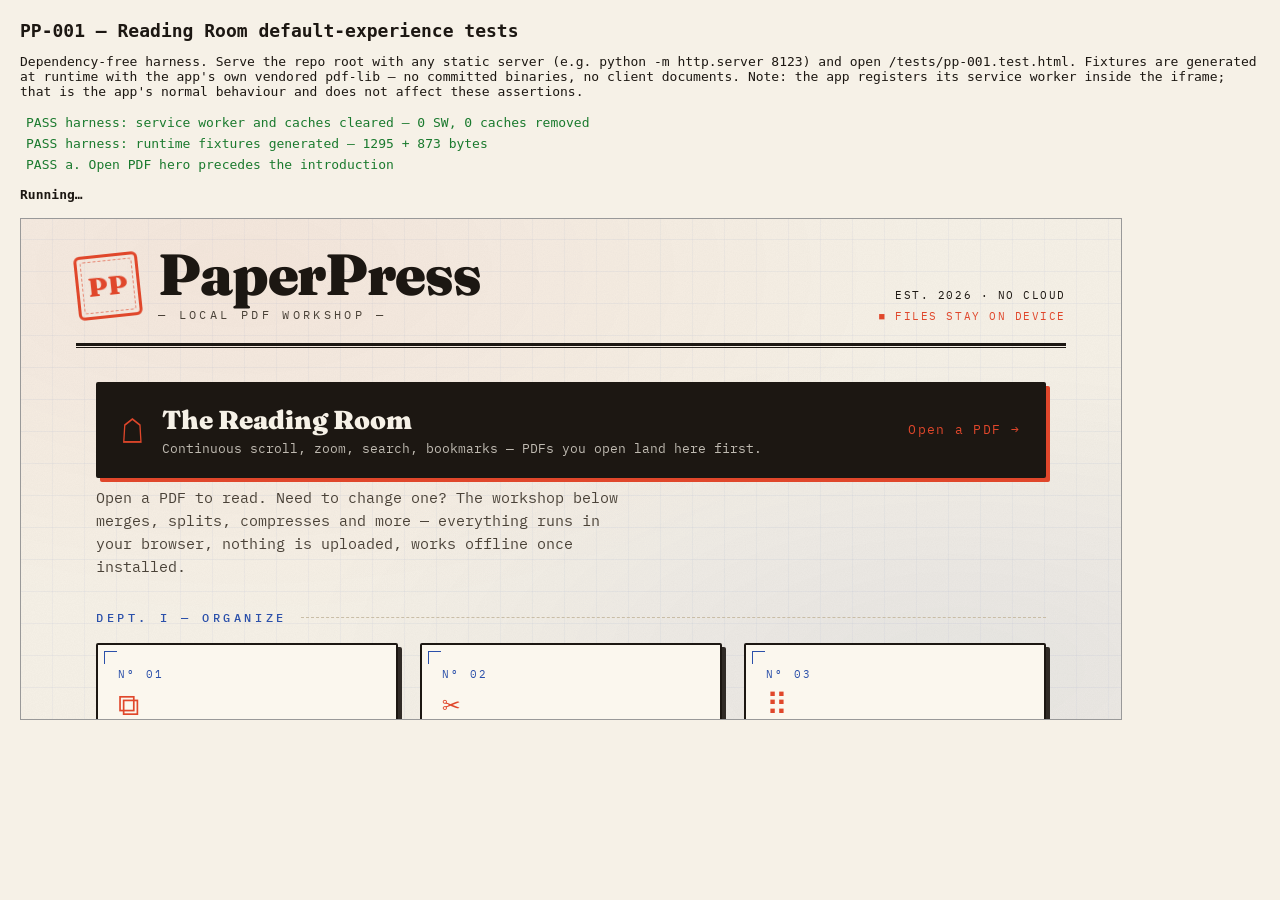
==== tests/pp-001.test.html @ 3d70cc41 "Implement PP-001 viewer-first default experience Co-Authored-By: Claude Fable 5 <noreply@anthropic.c" ====
<!DOCTYPE html>
<html lang="en">
<head>
<meta charset="UTF-8">
<title>PP-001 test harness</title>
<style>
  body { font-family: monospace; margin: 20px; background: #f6f1e7; color: #1c1712; }
  h1 { font-size: 18px; }
  #results div { padding: 3px 6px; }
  .pass { color: #1a7a2e; }
  .fail { color: #c0281a; font-weight: bold; }
  #summary { margin-top: 12px; font-weight: bold; }
  iframe { width: 1100px; height: 500px; border: 1px solid #999; margin-top: 16px; }
</style>
</head>
<body>
<h1>PP-001 — Reading Room default-experience tests</h1>
<p>Dependency-free harness. Serve the repo root with any static server
(e.g. <code>python -m http.server 8123</code>) and open
<code>/tests/pp-001.test.html</code>. Fixtures are generated at runtime with the
app's own vendored pdf-lib — no committed binaries, no client documents.
Note: the app registers its service worker inside the iframe; that is the app's
normal behaviour and does not affect these assertions.</p>
<div id="results"></div>
<div id="summary">Running…</div>
<iframe id="app"></iframe>

<script>
(async () => {
  const resultsEl = document.getElementById("results");
  const summaryEl = document.getElementById("summary");
  let passCount = 0, failCount = 0;

  function report(name, ok, detail) {
    const d = document.createElement("div");
    d.className = ok ? "pass" : "fail";
    d.textContent = (ok ? "PASS  " : "FAIL  ") + name + (detail ? " — " + detail : "");
    resultsEl.append(d);
    if (ok) passCount++; else failCount++;
  }

  async function check(name, fn) {
    try {
      const detail = await fn();
      report(name, true, typeof detail === "string" ? detail : "");
    } catch (e) {
      report(name, false, e.message);
    }
  }

  function assert(cond, msg) { if (!cond) throw new Error(msg); }
  const sleep = (ms) => new Promise((r) => setTimeout(r, ms));

  // The app registers a cache-first service worker on this origin; a stale
  // SW cache would make tests run against old assets. Clear both, then load.
  await check("harness: service worker and caches cleared", async () => {
    const regs = await navigator.serviceWorker.getRegistrations();
    for (const r of regs) await r.unregister();
    const keys = await caches.keys();
    for (const k of keys) await caches.delete(k);
    return `${regs.length} SW, ${keys.length} caches removed`;
  });

  // wait for the app iframe to finish loading its scripts (poll — the load
  // event may already have fired before this script attaches a listener)
  const frame = document.getElementById("app");
  frame.src = "/index.html";
  for (let waited = 0; ; waited += 100) {
    if (frame.contentWindow?.__viewer && frame.contentWindow?.PDFLib && frame.contentWindow?.__pp) break;
    if (waited > 15000) {
      report("harness: app iframe ready", false, "timed out waiting for app scripts");
      summaryEl.textContent = "aborted";
      return;
    }
    await sleep(100);
  }
  await sleep(300);
  const W = frame.contentWindow;
  const D = frame.contentDocument;
  const $ = (sel) => D.querySelector(sel);

  // runtime-generated fixtures via the app's own pdf-lib.
  // Note: no array/object literals from THIS realm may cross into pdf-lib
  // (its type checks fail on cross-realm instances) — addPage() default size.
  async function makePdf(pages, label) {
    const { PDFDocument, StandardFonts } = W.PDFLib;
    const doc = await PDFDocument.create();
    const font = await doc.embedFont(StandardFonts.Helvetica);
    for (let i = 0; i < pages; i++) {
      const p = doc.addPage();
      p.drawText(`${label} page ${i + 1}`, { x: 40, y: 200, size: 14, font });
    }
    const bytes = await doc.save();
    // construct the File in the app's realm too, so pdf.js instanceof checks pass
    return new W.File([bytes], `${label}.pdf`, { type: "application/pdf" });
  }

  let fixtureA, fixtureB, fixtureABytes;
  await check("harness: runtime fixtures generated", async () => {
    fixtureA = await makePdf(3, "fixture-a");
    fixtureB = await makePdf(1, "fixture-b");
    fixtureABytes = new Uint8Array(await fixtureA.arrayBuffer());
    return `${fixtureA.size} + ${fixtureB.size} bytes`;
  });
  if (!fixtureA) { summaryEl.textContent = "aborted — fixture generation failed"; return; }

  // a. hero precedes introduction
  await check("a. Open PDF hero precedes the introduction", () => {
    const hero = $("#reader-open"), intro = $(".intro");
    assert(hero && intro, "hero or intro missing");
    assert(hero.compareDocumentPosition(intro) & Node.DOCUMENT_POSITION_FOLLOWING,
      "intro does not follow hero in DOM order");
  });

  // b. PDF opens in The Reading Room
  await check("b. PDF opens in The Reading Room", async () => {
    await W.__viewer.open(fixtureA);
    await sleep(400);
    assert(!$("#view-viewer").hidden, "viewer not visible");
    assert($("#view-home").hidden, "home still visible");
    assert($("#pv-count").textContent === "3", "page count wrong: " + $("#pv-count").textContent);
  });

  // c. Fit Width opening zoom
  await check("c. Opening zoom mode is Fit Width", () => {
    assert($("#pv-zoom-sel").value === "fit-width", "zoom select is " + $("#pv-zoom-sel").value);
  });

  // d. sidebar closed on initial open
  await check("d. Sidebar closed on initial document open", () => {
    assert(!$("#pv-sidebar").classList.contains("open"), "sidebar has open class");
    assert($("#pv-sidebar-toggle").getAttribute("aria-expanded") === "false", "aria-expanded not false");
  });

  // f. toggle keeps class and aria-expanded synchronised
  await check("f. Toggle synchronises class and aria-expanded", async () => {
    const toggle = $("#pv-sidebar-toggle"), sb = $("#pv-sidebar");
    toggle.click();
    assert(sb.classList.contains("open") && toggle.getAttribute("aria-expanded") === "true",
      "open state out of sync after first click");
    toggle.click();
    assert(!sb.classList.contains("open") && toggle.getAttribute("aria-expanded") === "false",
      "closed state out of sync after second click");
  });

  // e. sidebar reset closed on next document open (open it first)
  await check("e. Sidebar resets closed on each subsequent open", async () => {
    $("#pv-sidebar-toggle").click(); // leave it open
    assert($("#pv-sidebar").classList.contains("open"), "precondition failed: sidebar not open");
    await W.__viewer.open(fixtureB);
    await sleep(300);
    assert(!$("#pv-sidebar").classList.contains("open"), "sidebar still open after new document");
    assert($("#pv-sidebar-toggle").getAttribute("aria-expanded") === "false", "aria-expanded not reset");
    await W.__viewer.open(fixtureA); // back to fixture A for later tests
    await sleep(300);
  });

  // g. Ctrl+F opens sidebar and focuses search
  await check("g. Ctrl+F opens sidebar, sets aria, focuses search", async () => {
    D.dispatchEvent(new W.KeyboardEvent("keydown", { key: "f", ctrlKey: true, bubbles: true, cancelable: true }));
    await sleep(100);
    assert($("#pv-sidebar").classList.contains("open"), "sidebar not opened");
    assert($("#pv-sidebar-toggle").getAttribute("aria-expanded") === "true", "aria-expanded not true");
    assert(D.activeElement === $("#pv-search"), "search not focused: " + D.activeElement?.id);
    $("#pv-sidebar-toggle").click(); // close again
    await sleep(300); // closing keeps visibility for the 0.15s width animation
  });

  // h. closed sidebar controls unreachable by keyboard.
  // The guarantee is carried by `inert` (spec: unfocusable, removed from the
  // accessibility tree), which applies instantly and doesn't depend on CSS
  // transitions running (they are suspended in hidden/automated windows).
  // Real Tab traversal is additionally covered by the manual checklist.
  await check("h. Closed sidebar is inert (unfocusable, out of a11y tree)", () => {
    const sb = $("#pv-sidebar");
    assert(!sb.classList.contains("open"), "precondition failed: sidebar open");
    assert(sb.inert === true, "sidebar not inert while closed");
    const focusables = sb.querySelectorAll("button, input, select, [tabindex]");
    assert(focusables.length > 0, "no focusable candidates found (test invalid)");
    return `inert covers ${focusables.length} controls`;
  });
  // and the inverse: an open sidebar must not be inert
  await check("h2. Open sidebar is not inert", async () => {
    $("#pv-sidebar-toggle").click();
    assert($("#pv-sidebar").inert === false, "sidebar inert while open");
    $("#pv-sidebar-toggle").click();
    await sleep(200);
  });

  // i. viewing operations do not replace or mutate the File object
  await check("i. Viewing operations leave the File object untouched", async () => {
    const fileBefore = W.__viewer && fixtureA;
    const stateFile = () => {
      // state is module-private; verify via Save-a-Copy source identity instead:
      // the download handler reads state.file, so compare through pv-title + bytes below.
      return true;
    };
    // exercise viewing actions
    $("#pv-next").click(); await sleep(150);
    $("#pv-prev").click(); await sleep(150);
    $("#pv-zoom-in").click(); await sleep(250);
    $("#pv-rotate").click(); await sleep(250);
    $("#pv-search").value = "fixture";
    $("#pv-search").dispatchEvent(new W.Event("input", { bubbles: true }));
    await sleep(800);
    assert($("#pv-title").textContent === "fixture-a.pdf", "active document changed");
    const after = new Uint8Array(await fixtureA.arrayBuffer());
    assert(after.length === fixtureABytes.length, "byte length changed");
    for (let i = 0; i < after.length; i++) {
      if (after[i] !== fixtureABytes[i]) throw new Error("byte " + i + " changed");
    }
    return "nav, zoom, rotate, search run; " + after.length + " bytes identical";
  });

  // j. Save a Copy source bytes unchanged — covered by (i)'s byte comparison of
  // the same File object the download handler streams; assert handler exists.
  await check("j. Save a Copy streams the original File (bytes verified in i)", () => {
    assert($("#pv-download"), "download button missing");
  });

  // k. all 17 specialist tool entry points remain
  await check("k. 17 specialist tool cards still present", () => {
    const cards = D.querySelectorAll(".tool-card");
    assert(cards.length === 17, "found " + cards.length + " tool cards");
    assert($("#reader-open"), "reader hero missing");
  });

  // l. extra file-handler PDFs stash to tools with the revised note
  await check("l. Extra launch PDFs stash to tools with honest note", async () => {
    W.__viewer.stashExtraPdfs("fixture-a.pdf", [fixtureB]);
    const note = $("#launch-note");
    assert(!note.hidden, "note hidden");
    assert(note.textContent.includes("fixture-a.pdf"), "note missing opened filename");
    assert(note.textContent.includes("1 more PDF"), "note missing waiting count: " + note.textContent);
    // and the stash actually loads into a tool
    W.__viewer.exit();
    await sleep(100);
    D.querySelector('[data-tool="extract"]').click();
    await sleep(400);
    assert(D.querySelectorAll("#file-list .file-item").length === 1, "stashed file not loaded into tool");
  });

  summaryEl.textContent = `${passCount} passed, ${failCount} failed`;
  summaryEl.style.color = failCount ? "#c0281a" : "#1a7a2e";
  document.title = (failCount ? "FAIL " : "PASS ") + "PP-001 tests";
})();
</script>
</body>
</html>
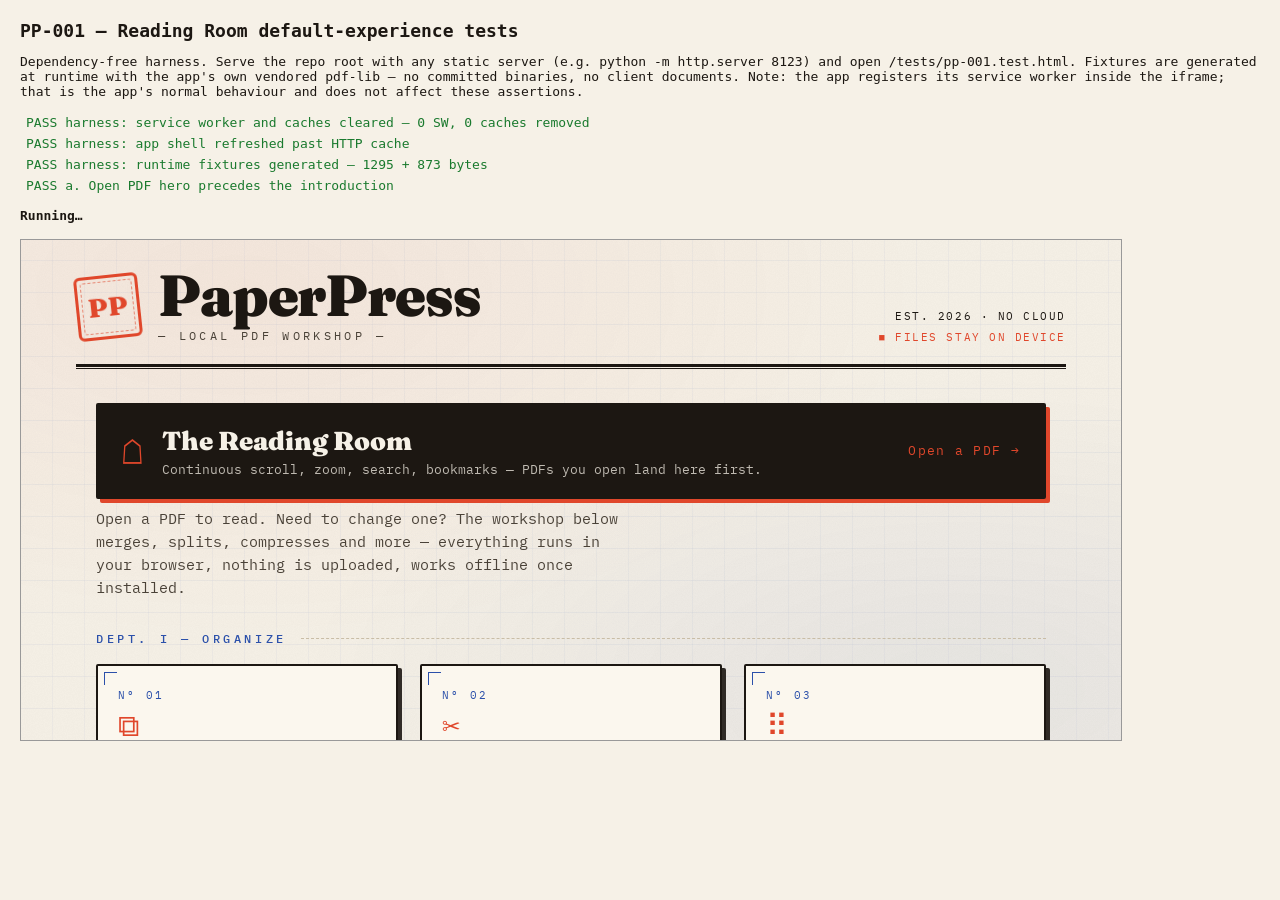
==== commit 0c3eae26: "Fix colophon and masthead overlay in The Reading Room Co-Authored-By: Claude Fable 5 <noreply@anthro" ====
--- a/tests/pp-001.test.html
+++ b/tests/pp-001.test.html
@@ -61,6 +61,24 @@
     return `${regs.length} SW, ${keys.length} caches removed`;
   });
 
+  // Simple static servers send no Cache-Control, so the browser may satisfy
+  // the iframe's script loads from a stale heuristic HTTP cache. cache:"reload"
+  // refetches each shell file and replaces its cache entry first (same-origin
+  // only — no external calls).
+  let shellFresh = false;
+  await check("harness: app shell refreshed past HTTP cache", async () => {
+    for (const f of ["/index.html", "/app.css", "/app.js", "/viewer.js"]) {
+      const r = await fetch(f, { cache: "reload" });
+      assert(r.ok, f + " fetch failed: " + r.status);
+    }
+    shellFresh = true;
+  });
+  if (!shellFresh) {
+    // running on would test stale cached code and report misleading results
+    summaryEl.textContent = "aborted — app shell could not be refreshed";
+    return;
+  }
+
   // wait for the app iframe to finish loading its scripts (poll — the load
   // event may already have fired before this script attaches a listener)
   const frame = document.getElementById("app");
@@ -240,6 +258,54 @@
     assert(D.querySelectorAll("#file-list .file-item").length === 1, "stashed file not loaded into tool");
   });
 
+  // ---- colophon-overlay fix regressions (fix/reader-colophon-overlay) ----
+  // offsetParent === null is the reliable "not painted" proxy here: [hidden]
+  // maps to display:none !important, which removes the box entirely. Viewport
+  // size measurements are NOT asserted — they are degenerate in the hidden
+  // automation pane.
+  const chrome = () => [D.querySelector(".masthead"), D.querySelector(".colophon")];
+
+  await check("m1. Masthead and colophon visible outside the reader", () => {
+    for (const el of chrome()) {
+      assert(el, "chrome element missing");
+      assert(!el.hidden, el.className + " is hidden outside reader");
+      assert(el.offsetParent !== null || W.getComputedStyle(el).display !== "none",
+        el.className + " not rendered outside reader");
+    }
+  });
+
+  await check("m2. Both hidden (unpainted) while a PDF is open", async () => {
+    await W.__viewer.open(fixtureA);
+    await sleep(300);
+    for (const el of chrome()) {
+      assert(el.hidden === true, el.className + " not hidden in reader");
+      assert(el.offsetParent === null, el.className + " still painted in reader");
+    }
+  });
+
+  await check("m3. Both restored after exiting the reader", async () => {
+    W.__viewer.exit();
+    await sleep(100);
+    for (const el of chrome()) {
+      assert(el.hidden === false, el.className + " still hidden after exit");
+      assert(W.getComputedStyle(el).display !== "none", el.className + " not rendered after exit");
+    }
+    assert(!D.querySelector("#view-home").hidden, "home view not restored");
+  });
+
+  await check("m4. Hidden again on a second open (symmetry)", async () => {
+    await W.__viewer.open(fixtureB);
+    await sleep(300);
+    for (const el of chrome()) {
+      assert(el.hidden === true && el.offsetParent === null, el.className + " visible on reopen");
+    }
+    W.__viewer.exit();
+    await sleep(100);
+    for (const el of chrome()) {
+      assert(el.hidden === false, el.className + " not restored after final exit");
+    }
+  });
+
   summaryEl.textContent = `${passCount} passed, ${failCount} failed`;
   summaryEl.style.color = failCount ? "#c0281a" : "#1a7a2e";
   document.title = (failCount ? "FAIL " : "PASS ") + "PP-001 tests";
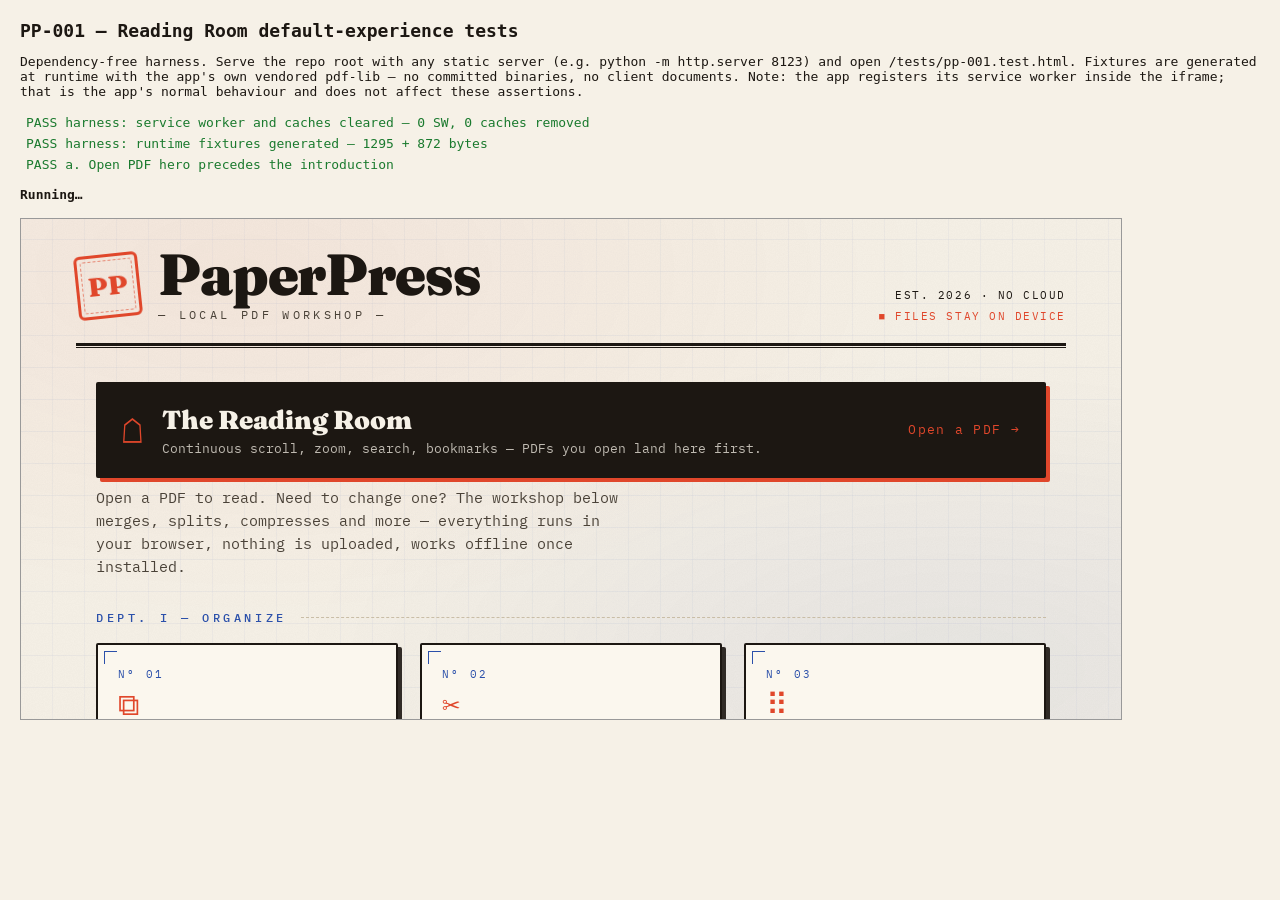
==== commit 916f27a6: "Merge PP-001 viewer-first default experience PP-001: Make The Reading Room the default PDF experienc" ====
--- a/tests/pp-001.test.html
+++ b/tests/pp-001.test.html
@@ -61,24 +61,6 @@
     return `${regs.length} SW, ${keys.length} caches removed`;
   });
 
-  // Simple static servers send no Cache-Control, so the browser may satisfy
-  // the iframe's script loads from a stale heuristic HTTP cache. cache:"reload"
-  // refetches each shell file and replaces its cache entry first (same-origin
-  // only — no external calls).
-  let shellFresh = false;
-  await check("harness: app shell refreshed past HTTP cache", async () => {
-    for (const f of ["/index.html", "/app.css", "/app.js", "/viewer.js"]) {
-      const r = await fetch(f, { cache: "reload" });
-      assert(r.ok, f + " fetch failed: " + r.status);
-    }
-    shellFresh = true;
-  });
-  if (!shellFresh) {
-    // running on would test stale cached code and report misleading results
-    summaryEl.textContent = "aborted — app shell could not be refreshed";
-    return;
-  }
-
   // wait for the app iframe to finish loading its scripts (poll — the load
   // event may already have fired before this script attaches a listener)
   const frame = document.getElementById("app");
@@ -258,54 +240,6 @@
     assert(D.querySelectorAll("#file-list .file-item").length === 1, "stashed file not loaded into tool");
   });
 
-  // ---- colophon-overlay fix regressions (fix/reader-colophon-overlay) ----
-  // offsetParent === null is the reliable "not painted" proxy here: [hidden]
-  // maps to display:none !important, which removes the box entirely. Viewport
-  // size measurements are NOT asserted — they are degenerate in the hidden
-  // automation pane.
-  const chrome = () => [D.querySelector(".masthead"), D.querySelector(".colophon")];
-
-  await check("m1. Masthead and colophon visible outside the reader", () => {
-    for (const el of chrome()) {
-      assert(el, "chrome element missing");
-      assert(!el.hidden, el.className + " is hidden outside reader");
-      assert(el.offsetParent !== null || W.getComputedStyle(el).display !== "none",
-        el.className + " not rendered outside reader");
-    }
-  });
-
-  await check("m2. Both hidden (unpainted) while a PDF is open", async () => {
-    await W.__viewer.open(fixtureA);
-    await sleep(300);
-    for (const el of chrome()) {
-      assert(el.hidden === true, el.className + " not hidden in reader");
-      assert(el.offsetParent === null, el.className + " still painted in reader");
-    }
-  });
-
-  await check("m3. Both restored after exiting the reader", async () => {
-    W.__viewer.exit();
-    await sleep(100);
-    for (const el of chrome()) {
-      assert(el.hidden === false, el.className + " still hidden after exit");
-      assert(W.getComputedStyle(el).display !== "none", el.className + " not rendered after exit");
-    }
-    assert(!D.querySelector("#view-home").hidden, "home view not restored");
-  });
-
-  await check("m4. Hidden again on a second open (symmetry)", async () => {
-    await W.__viewer.open(fixtureB);
-    await sleep(300);
-    for (const el of chrome()) {
-      assert(el.hidden === true && el.offsetParent === null, el.className + " visible on reopen");
-    }
-    W.__viewer.exit();
-    await sleep(100);
-    for (const el of chrome()) {
-      assert(el.hidden === false, el.className + " not restored after final exit");
-    }
-  });
-
   summaryEl.textContent = `${passCount} passed, ${failCount} failed`;
   summaryEl.style.color = failCount ? "#c0281a" : "#1a7a2e";
   document.title = (failCount ? "FAIL " : "PASS ") + "PP-001 tests";
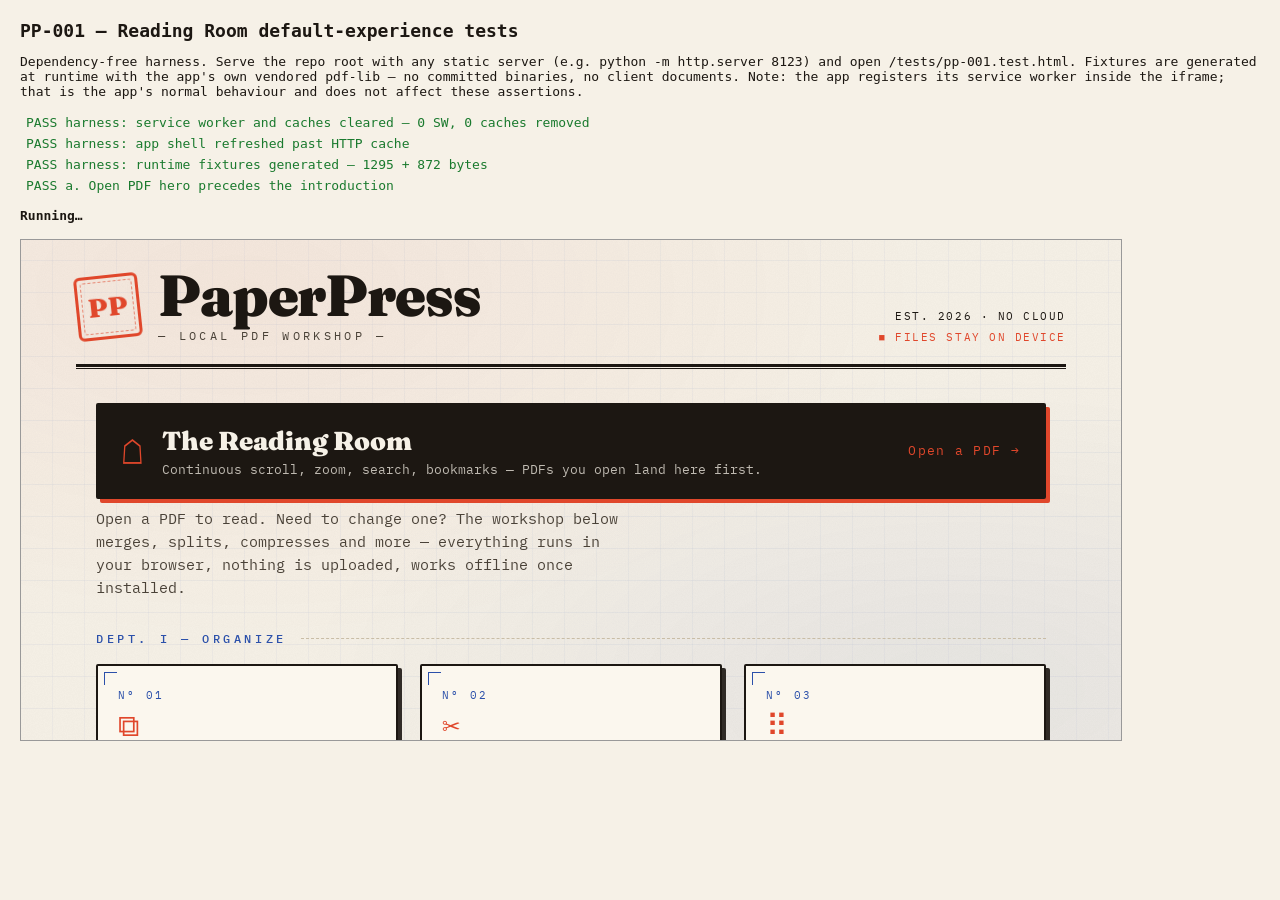
==== commit df9fa867: "Merge reader page-chrome overlay fix Fix page chrome painting over The Reading Room" ====
--- a/tests/pp-001.test.html
+++ b/tests/pp-001.test.html
@@ -61,6 +61,24 @@
     return `${regs.length} SW, ${keys.length} caches removed`;
   });
 
+  // Simple static servers send no Cache-Control, so the browser may satisfy
+  // the iframe's script loads from a stale heuristic HTTP cache. cache:"reload"
+  // refetches each shell file and replaces its cache entry first (same-origin
+  // only — no external calls).
+  let shellFresh = false;
+  await check("harness: app shell refreshed past HTTP cache", async () => {
+    for (const f of ["/index.html", "/app.css", "/app.js", "/viewer.js"]) {
+      const r = await fetch(f, { cache: "reload" });
+      assert(r.ok, f + " fetch failed: " + r.status);
+    }
+    shellFresh = true;
+  });
+  if (!shellFresh) {
+    // running on would test stale cached code and report misleading results
+    summaryEl.textContent = "aborted — app shell could not be refreshed";
+    return;
+  }
+
   // wait for the app iframe to finish loading its scripts (poll — the load
   // event may already have fired before this script attaches a listener)
   const frame = document.getElementById("app");
@@ -240,6 +258,54 @@
     assert(D.querySelectorAll("#file-list .file-item").length === 1, "stashed file not loaded into tool");
   });
 
+  // ---- colophon-overlay fix regressions (fix/reader-colophon-overlay) ----
+  // offsetParent === null is the reliable "not painted" proxy here: [hidden]
+  // maps to display:none !important, which removes the box entirely. Viewport
+  // size measurements are NOT asserted — they are degenerate in the hidden
+  // automation pane.
+  const chrome = () => [D.querySelector(".masthead"), D.querySelector(".colophon")];
+
+  await check("m1. Masthead and colophon visible outside the reader", () => {
+    for (const el of chrome()) {
+      assert(el, "chrome element missing");
+      assert(!el.hidden, el.className + " is hidden outside reader");
+      assert(el.offsetParent !== null || W.getComputedStyle(el).display !== "none",
+        el.className + " not rendered outside reader");
+    }
+  });
+
+  await check("m2. Both hidden (unpainted) while a PDF is open", async () => {
+    await W.__viewer.open(fixtureA);
+    await sleep(300);
+    for (const el of chrome()) {
+      assert(el.hidden === true, el.className + " not hidden in reader");
+      assert(el.offsetParent === null, el.className + " still painted in reader");
+    }
+  });
+
+  await check("m3. Both restored after exiting the reader", async () => {
+    W.__viewer.exit();
+    await sleep(100);
+    for (const el of chrome()) {
+      assert(el.hidden === false, el.className + " still hidden after exit");
+      assert(W.getComputedStyle(el).display !== "none", el.className + " not rendered after exit");
+    }
+    assert(!D.querySelector("#view-home").hidden, "home view not restored");
+  });
+
+  await check("m4. Hidden again on a second open (symmetry)", async () => {
+    await W.__viewer.open(fixtureB);
+    await sleep(300);
+    for (const el of chrome()) {
+      assert(el.hidden === true && el.offsetParent === null, el.className + " visible on reopen");
+    }
+    W.__viewer.exit();
+    await sleep(100);
+    for (const el of chrome()) {
+      assert(el.hidden === false, el.className + " not restored after final exit");
+    }
+  });
+
   summaryEl.textContent = `${passCount} passed, ${failCount} failed`;
   summaryEl.style.color = failCount ? "#c0281a" : "#1a7a2e";
   document.title = (failCount ? "FAIL " : "PASS ") + "PP-001 tests";
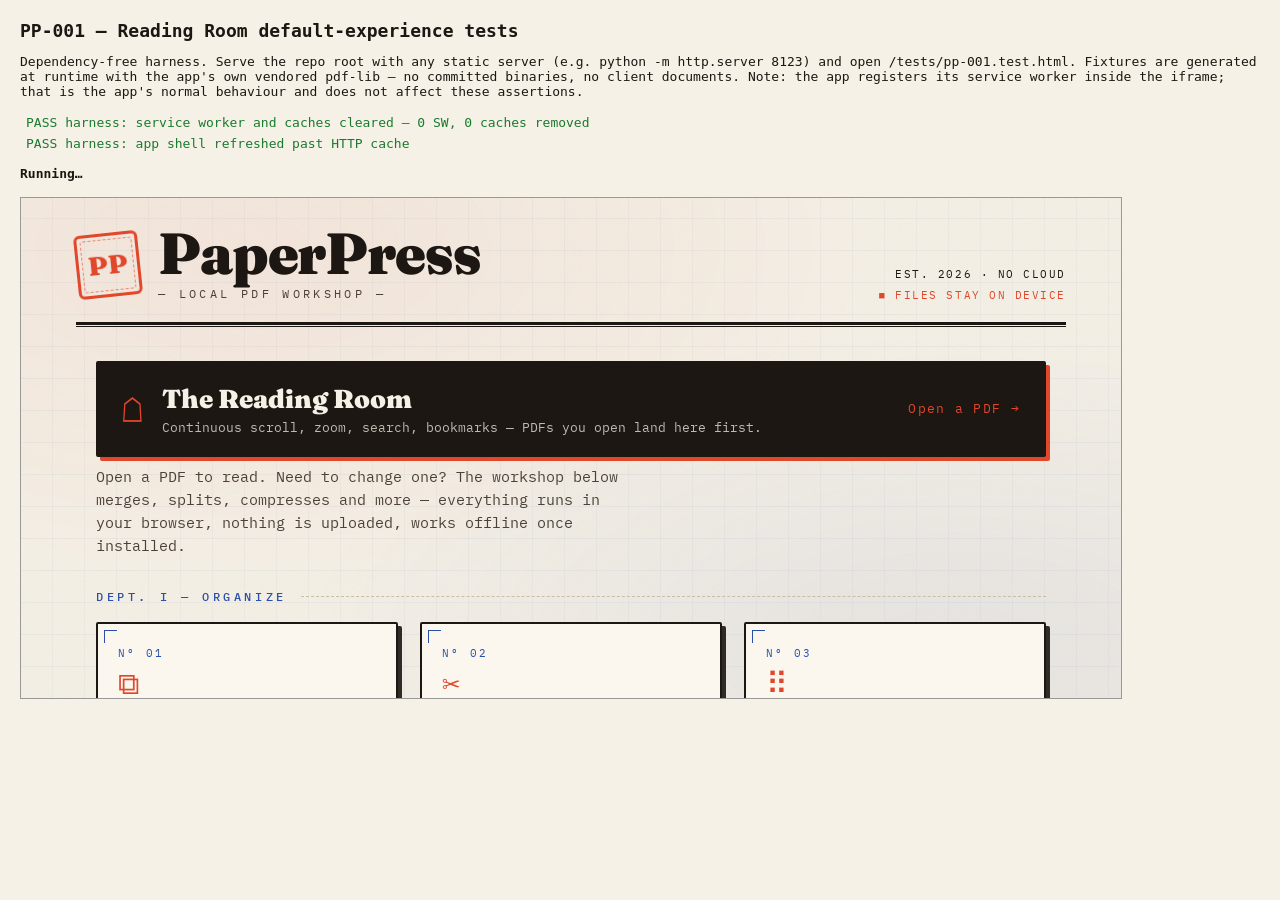
==== commit de654359: "Add reader document queue and PDF drop intake" ====
--- a/tests/pp-001.test.html
+++ b/tests/pp-001.test.html
@@ -243,19 +243,24 @@
     assert($("#reader-open"), "reader hero missing");
   });
 
-  // l. extra file-handler PDFs stash to tools with the revised note
-  await check("l. Extra launch PDFs stash to tools with honest note", async () => {
-    W.__viewer.stashExtraPdfs("fixture-a.pdf", [fixtureB]);
-    const note = $("#launch-note");
-    assert(!note.hidden, "note hidden");
-    assert(note.textContent.includes("fixture-a.pdf"), "note missing opened filename");
-    assert(note.textContent.includes("1 more PDF"), "note missing waiting count: " + note.textContent);
-    // and the stash actually loads into a tool
+  // l. (replaced) reading intake now routes extra PDFs to the reader queue, not
+  // the tools stash — the old stash-to-tools behaviour is deliberately gone.
+  await check("l. Extra reading PDFs go to the reader queue, not the tools stash", async () => {
+    W.__viewer.exit(); await sleep(80);           // start from home so the first PDF opens
+    W.__viewer._reset();                 // clear any residue
+    W.__viewer.enqueueForReading([fixtureA, fixtureB]);
+    await sleep(500);
+    assert($("#pv-title").textContent === "fixture-a.pdf", "first PDF not opened in reader");
+    const q = W.__viewer._queue();
+    assert(q.length === 1 && q[0].name === "fixture-b.pdf", "extra PDF not queued: " + JSON.stringify(q.map(x => x.name)));
+    // and it did NOT land in the tools stash: leaving the reader for a tool shows no preloaded file
     W.__viewer.exit();
     await sleep(100);
     D.querySelector('[data-tool="extract"]').click();
-    await sleep(400);
-    assert(D.querySelectorAll("#file-list .file-item").length === 1, "stashed file not loaded into tool");
+    await sleep(300);
+    assert(D.querySelectorAll("#file-list .file-item").length === 0, "reading PDF leaked into the tools stash");
+    D.querySelector("#back-btn").click();
+    await sleep(100);
   });
 
   // ---- colophon-overlay fix regressions (fix/reader-colophon-overlay) ----
@@ -304,6 +309,973 @@
     for (const el of chrome()) {
       assert(el.hidden === false, el.className + " not restored after final exit");
     }
+  });
+
+  // ---- Fit Page navigation regressions (fix/fit-page-navigation) ----
+  // Assertions compare page-shell rectangles against the scroll container's
+  // rectangle. The iframe has fixed CSS dimensions, so this geometry is real
+  // even when the outer window is hidden — but a sanity check below still
+  // refuses to run against a degenerate (unpainted) layout, so a broken
+  // environment can never produce a vacuous pass.
+  const TOL = 1.5; // px, subpixel rounding only — larger gaps must fail
+
+  const scEl = () => D.querySelector("#pv-scroll");
+  function pageRects(n) {
+    const shell = D.querySelector(`.pv-page[data-page="${n}"]`);
+    const r = shell.getBoundingClientRect();
+    const s = scEl().getBoundingClientRect();
+    return { r, s, topGap: r.top - s.top, bottomGap: s.bottom - r.bottom };
+  }
+  function visibility(n) {
+    const { r, s } = pageRects(n);
+    return {
+      realLayout: s.height > 100 && r.height > 50,
+      topOk: r.top >= s.top - TOL,
+      bottomOk: r.bottom <= s.bottom + TOL,
+      topClip: (s.top - r.top).toFixed(1),
+      bottomClip: (r.bottom - s.bottom).toFixed(1),
+    };
+  }
+  function assertFullyVisible(n, label) {
+    const v = visibility(n);
+    assert(v.realLayout, "scroll container/page has no real layout (env sanity)");
+    assert(v.topOk, `${label}: page ${n} top clipped by ${v.topClip}px`);
+    assert(v.bottomOk, `${label}: page ${n} bottom clipped by ${v.bottomClip}px`);
+  }
+  // Poll the settled end-state. The app's resize path re-renders on
+  // requestAnimationFrame, which is throttled in a background/hidden pane, so
+  // the final correct geometry can arrive several frames after navigation.
+  // This asserts the page DOES become fully visible; if it never does (a real
+  // clip) it still fails after the timeout — nothing is masked.
+  async function assertBecomesFullyVisible(n, label, tries = 20) {
+    let v;
+    for (let i = 0; i < tries; i++) {
+      v = visibility(n);
+      if (v.realLayout && v.topOk && v.bottomOk) return;
+      await sleep(100);
+    }
+    assert(false, `${label}: page ${n} never fully visible (topClip ${v.topClip}, bottomClip ${v.bottomClip})`);
+  }
+  async function setZoom(mode) {
+    const sel = D.querySelector("#pv-zoom-sel");
+    sel.value = mode;
+    sel.dispatchEvent(new W.Event("change", { bubbles: true }));
+    await sleep(500);
+  }
+  async function gotoPage(n) {
+    // Commit through the real page-input path: focus, set value, press Enter.
+    const input = D.querySelector("#pv-pageno");
+    input.focus();
+    input.value = String(n);
+    input.dispatchEvent(new W.KeyboardEvent("keydown", { key: "Enter", bubbles: true, cancelable: true }));
+    await sleep(400);
+  }
+
+  let fixtureN = null;
+  await check("harness: 5-page navigation fixture generated", async () => {
+    fixtureN = await makePdf(5, "fixture-nav");
+    await W.__viewer.open(fixtureN);
+    await sleep(500);
+    await setZoom("fit-page");
+  });
+  if (!fixtureN) { summaryEl.textContent = "aborted — navigation fixture failed"; return; }
+
+  await check("n1. Fit Page: next-button through pages 2-4 fully visible", async () => {
+    await gotoPage(1);
+    for (const n of [2, 3, 4]) {
+      D.querySelector("#pv-next").click();
+      await sleep(400);
+      assertFullyVisible(n, "next-button");
+    }
+    const g = pageRects(4);
+    return `page 4 topGap ${g.topGap.toFixed(1)}px, bottomGap ${g.bottomGap.toFixed(1)}px`;
+  });
+
+  // Keyboard paths use synthetic (untrusted) KeyboardEvents; the app's own
+  // document-level keydown listener handles them identically to trusted input
+  // (same listener already exercised by test g). Stated limitation: these are
+  // not OS-level trusted events.
+  await check("n2. Fit Page: PageDown, ArrowRight and page-number input", async () => {
+    await gotoPage(1);
+    D.dispatchEvent(new W.KeyboardEvent("keydown", { key: "PageDown", bubbles: true, cancelable: true }));
+    await sleep(400);
+    assertFullyVisible(2, "PageDown");
+    D.dispatchEvent(new W.KeyboardEvent("keydown", { key: "ArrowRight", bubbles: true, cancelable: true }));
+    await sleep(400);
+    assertFullyVisible(3, "ArrowRight");
+    await gotoPage(5);
+    assertFullyVisible(5, "pageno-input");
+  });
+
+  await check("n3. Fit Page visibility with sidebar open and closed", async () => {
+    D.querySelector("#pv-sidebar-toggle").click();
+    await sleep(400);
+    await gotoPage(2);
+    assertFullyVisible(2, "sidebar-open");
+    D.querySelector("#pv-sidebar-toggle").click();
+    await sleep(400);
+    await gotoPage(4);
+    assertFullyVisible(4, "sidebar-closed");
+  });
+
+  // Wait until two consecutive geometry reads agree — the app's resize path
+  // (rerenderAll) resizes shells over a couple of frames, and navigating
+  // mid-relayout races the measurement rather than testing the behaviour.
+  async function settleLayout() {
+    let prev = "";
+    for (let i = 0; i < 30; i++) {
+      const shell = D.querySelector('.pv-page[data-page="3"]');
+      const cur = [scEl().clientHeight, scEl().clientWidth, shell.offsetTop,
+                   Math.round(shell.getBoundingClientRect().height)].join(",");
+      if (cur === prev) return;
+      prev = cur;
+      await sleep(100);
+    }
+    throw new Error("layout did not settle after resize");
+  }
+
+  // Resize the iframe HEIGHT, not width. Fit Page scale is height-driven
+  // (availH = clientHeight - 32), so changing height exercises the
+  // resize -> recalculate -> navigate path directly, without depending on the
+  // toolbar wrapping — that width-driven reflow is timing-sensitive in a
+  // hidden pane and is left to the manual checklist.
+  await check("n4. Fit Page visibility after viewer resize", async () => {
+    const oldH = frame.style.height;
+    frame.style.height = "560px"; // fires the app's window resize -> rerenderAll
+    await settleLayout();
+    await gotoPage(3);
+    await assertBecomesFullyVisible(3, "after-resize");
+    frame.style.height = oldH;
+    await settleLayout();
+    await gotoPage(2);
+    await assertBecomesFullyVisible(2, "after-restore");
+  });
+
+  await check("n5. Fit Width regression: top-aligned anchor, fills width", async () => {
+    await setZoom("fit-width");
+    await gotoPage(3);
+    const { r, s, topGap } = pageRects(3);
+    assert(s.height > 100, "scroll container has no real layout (env sanity)");
+    assert(topGap >= -TOL && topGap <= 13 + TOL, `top anchor out of range: ${topGap.toFixed(1)}px`);
+    const expectedW = scEl().clientWidth - 48;
+    assert(Math.abs(r.width - expectedW) <= 2, `width ${r.width.toFixed(1)} != avail ${expectedW}`);
+    return `topGap ${topGap.toFixed(1)}px`;
+  });
+
+  // Limitation, stated accurately: native scroll-event dispatch is
+  // frame-aligned and does not fire in a hidden automation pane, so this test
+  // sets scrollTop and dispatches the scroll event itself. That exercises the
+  // app's actual scroll listener and tracking logic end-to-end; only the
+  // browser's own event dispatch is left to the manual checklist.
+  await check("n6. Continuous scroll: free scrolling + page tracking intact", async () => {
+    const sc = scEl();
+    const track = () => sc.dispatchEvent(new W.Event("scroll"));
+    sc.scrollTop = 0;
+    track();
+    await sleep(200);
+    assert(D.querySelector("#pv-pageno").value === "1", "tracker not at page 1, got " + D.querySelector("#pv-pageno").value);
+    const target = Math.round(sc.scrollHeight * 0.55);
+    sc.scrollTop = target;
+    track();
+    await sleep(300);
+    assert(Math.abs(sc.scrollTop - target) <= 2, `scroll snapped: set ${target}, now ${sc.scrollTop}`);
+    const shown = parseInt(D.querySelector("#pv-pageno").value, 10);
+    assert(shown >= 2 && shown <= 5, "tracker did not follow manual scroll: " + shown);
+    W.__viewer.exit();
+    await sleep(100);
+  });
+
+  // ---- viewer navigation-state regressions (fix/viewer-navigation-state) ----
+  // Every explicit nav route funnels through scrollToPage -> synchroniseCurrentPage,
+  // which owns state.currentPage, the page field, and the thumbnail highlight +
+  // aria-current. These assert the three stay in lockstep and exactly one
+  // thumbnail is current.
+  const pageInput = () => D.querySelector("#pv-pageno");
+  // The helper keeps the (unfocused) field equal to state.currentPage, so the
+  // field value is a faithful proxy for committed page state.
+  const state_page = () => parseInt(pageInput().value, 10);
+  const currentThumbs = () => D.querySelectorAll('#pv-thumbs .pv-thumb.current');
+  const ariaThumbs = () => D.querySelectorAll('#pv-thumbs .pv-thumb[aria-current="page"]');
+  function assertTriple(n, label) {
+    // read state.currentPage indirectly via the field, which the helper keeps
+    // equal to state.currentPage; also assert the highlight set directly.
+    assert(pageInput().value === String(n), `${label}: page field ${pageInput().value} != ${n}`);
+    const cur = currentThumbs();
+    assert(cur.length === 1, `${label}: ${cur.length} thumbnails have .current (want 1)`);
+    assert(cur[0].dataset.page === String(n), `${label}: highlight on page ${cur[0].dataset.page} != ${n}`);
+    const aria = ariaThumbs();
+    assert(aria.length === 1 && aria[0].dataset.page === String(n),
+      `${label}: aria-current not solely on page ${n} (found ${aria.length})`);
+  }
+  const key = (k, opts = {}) => D.dispatchEvent(new W.KeyboardEvent("keydown", { key: k, bubbles: true, cancelable: true, ...opts }));
+
+  await check("harness: nav-state fixture opened with sidebar", async () => {
+    await W.__viewer.open(fixtureN);
+    await sleep(500);
+    D.querySelector("#pv-sidebar-toggle").click(); // open sidebar so thumbs render
+    await sleep(300);
+    assertTriple(1, "initial");
+  });
+
+  await check("s1. Next / Previous update state, field and single highlight", async () => {
+    D.querySelector("#pv-next").click(); await sleep(300); assertTriple(2, "next");
+    D.querySelector("#pv-next").click(); await sleep(300); assertTriple(3, "next");
+    D.querySelector("#pv-prev").click(); await sleep(300); assertTriple(2, "prev");
+  });
+
+  await check("s2. PageDown / ArrowRight update the triple", async () => {
+    await gotoPage(1); assertTriple(1, "reset");
+    key("PageDown"); await sleep(300); assertTriple(2, "PageDown");
+    key("ArrowRight"); await sleep(300); assertTriple(3, "ArrowRight");
+  });
+
+  await check("s3. PageUp / ArrowLeft update the triple", async () => {
+    key("PageUp"); await sleep(300); assertTriple(2, "PageUp");
+    key("ArrowLeft"); await sleep(300); assertTriple(1, "ArrowLeft");
+  });
+
+  await check("s4. Direct page-number entry updates the triple", async () => {
+    await gotoPage(4); assertTriple(4, "pageno");
+  });
+
+  await check("s5. Thumbnail click updates the triple", async () => {
+    D.querySelector('#pv-thumbs .pv-thumb[data-page="2"]').click();
+    await sleep(300); assertTriple(2, "thumb-click");
+  });
+
+  await check("s6. Home / End highlight first and last page", async () => {
+    key("Home"); await sleep(300); assertTriple(1, "Home");
+    key("End"); await sleep(300); assertTriple(5, "End");
+  });
+
+  await check("s7. Only one thumbnail is ever current", async () => {
+    for (const n of [1, 3, 5, 2]) { await gotoPage(n); assert(currentThumbs().length === 1, `page ${n}: ${currentThumbs().length} current`); }
+  });
+
+  await check("s8. Continuous scroll still moves highlight and field together", async () => {
+    const sc = scEl();
+    sc.scrollTop = Math.round(sc.scrollHeight * 0.55);
+    sc.dispatchEvent(new W.Event("scroll"));
+    await sleep(300);
+    const n = parseInt(pageInput().value, 10);
+    assert(n >= 2, "field did not follow scroll: " + n);
+    assertTriple(n, "scroll");
+  });
+
+  await check("s9. Sidebar closed: nav does not throw, state stays correct", async () => {
+    D.querySelector("#pv-sidebar-toggle").click(); // close sidebar
+    await sleep(300);
+    D.querySelector("#pv-next").click(); await sleep(300);
+    await gotoPage(3);
+    assert(pageInput().value === "3", "field wrong with sidebar closed: " + pageInput().value);
+    // reopen: the correct thumbnail must be current
+    D.querySelector("#pv-sidebar-toggle").click();
+    await sleep(300);
+    assertTriple(3, "reopened-sidebar");
+  });
+
+  await check("s10. Opening another PDF resets to page 1", async () => {
+    const other = await makePdf(3, "s10-other"); // fresh fixture, no shared state
+    await W.__viewer.open(other);
+    await sleep(500);
+    D.querySelector("#pv-sidebar-toggle").click();
+    await sleep(300);
+    assertTriple(1, "new-doc");
+    D.querySelector("#pv-sidebar-toggle").click();
+    await sleep(200);
+  });
+
+  // Limitation, stated accurately: element.focus()/blur() do not emit focus/blur
+  // events in a hidden automation pane, so s11 and s14 dispatch those events
+  // explicitly to exercise the handler logic deterministically. Real pointer
+  // focus/blur is covered by the manual checklist. select() itself is exercised
+  // here on the text input (type=number exposes no selection API).
+  await check("s11. Focus selects the whole page value", async () => {
+    const f11 = await makePdf(5, "s11-fixture");
+    await W.__viewer.open(f11);
+    await sleep(400);
+    const inp = pageInput();
+    delete inp.dataset.editing;
+    inp.setSelectionRange(inp.value.length, inp.value.length); // caret at end first
+    inp.dispatchEvent(new W.FocusEvent("focus"));              // handler runs select()
+    assert(inp.selectionStart === 0 && inp.selectionEnd === inp.value.length,
+      `selection ${inp.selectionStart}..${inp.selectionEnd} of "${inp.value}"`);
+  });
+
+  await check("s12. Typing after focus replaces, Enter navigates", async () => {
+    const inp = pageInput();
+    inp.focus(); await sleep(30);           // selects all (whole value)
+    inp.value = "3";                        // simulates replace-on-type
+    inp.dispatchEvent(new W.KeyboardEvent("keydown", { key: "Enter", bubbles: true, cancelable: true }));
+    await sleep(300);
+    assert(inp.value === "3", "field not committed: " + inp.value);
+    assert(state_page() === 3, "did not navigate to 3");
+  });
+
+  await check("s13. Escape restores the actual current page without navigating", async () => {
+    await gotoPage(2);
+    const inp = pageInput();
+    inp.focus(); inp.value = "5";
+    inp.dispatchEvent(new W.KeyboardEvent("keydown", { key: "Escape", bubbles: true, cancelable: true }));
+    await sleep(200);
+    assert(inp.value === "2", "Escape did not restore: " + inp.value);
+    assert(state_page() === 2, "Escape navigated (page now " + state_page() + ")");
+  });
+
+  await check("s14. Blur restores empty/invalid input", async () => {
+    await gotoPage(3);
+    const inp = pageInput();
+    // dispatch blur explicitly (see s11 note on hidden-pane focus/blur events)
+    inp.value = ""; inp.dispatchEvent(new W.FocusEvent("blur"));
+    assert(inp.value === "3", "empty blur not restored: " + inp.value);
+    inp.value = "abc"; inp.dispatchEvent(new W.FocusEvent("blur"));
+    assert(inp.value === "3", "invalid blur not restored: " + inp.value);
+  });
+
+  await check("s15. Zero, negative and excessive values resolve safely", async () => {
+    await gotoPage(0);   assert(state_page() === 1, "0 did not clamp to 1: " + state_page());
+    await gotoPage(-5);  assert(state_page() === 1, "-5 did not clamp to 1: " + state_page());
+    await gotoPage(999); assert(state_page() === 5, "999 did not clamp to last: " + state_page());
+    assertTriple(5, "clamp-high");
+    W.__viewer.exit();
+    await sleep(100);
+  });
+
+  // ---- commit-on-blur corrections (valid blur commits; no double/cancelled commit) ----
+  // A navigation "commit" is counted by wrapping the scroll container's
+  // scrollTo — scrollToPage calls it exactly once per real navigation, so the
+  // counter proves "commits exactly once" without hooking private functions.
+  // focus/blur are dispatched explicitly (hidden-pane limitation, see s11 note).
+  await check("harness: page-input fixture + commit counter armed", async () => {
+    const f = await makePdf(5, "p-fixture");
+    await W.__viewer.open(f);
+    await sleep(400);
+    D.querySelector("#pv-sidebar-toggle").click(); // open rail so highlight is observable
+    await sleep(300);
+  });
+
+  const sc = scEl();
+  let navCount = 0;
+  const _origScrollTo = sc.scrollTo.bind(sc);
+  sc.scrollTo = (...a) => { navCount++; return _origScrollTo(...a); };
+  const startEdit = (inp) => { inp.dispatchEvent(new W.FocusEvent("blur")); inp.dispatchEvent(new W.FocusEvent("focus")); };
+  const doBlur = (inp) => inp.dispatchEvent(new W.FocusEvent("blur"));
+  const enterKey = (inp) => inp.dispatchEvent(new W.KeyboardEvent("keydown", { key: "Enter", bubbles: true, cancelable: true }));
+  const escKey = (inp) => inp.dispatchEvent(new W.KeyboardEvent("keydown", { key: "Escape", bubbles: true, cancelable: true }));
+
+  await check("p15. Valid blur commits exactly once", async () => {
+    await gotoPage(2);
+    const inp = pageInput();
+    startEdit(inp); inp.value = "4"; navCount = 0;
+    doBlur(inp);                       // blur without Enter must commit
+    await sleep(300);
+    assert(navCount === 1, `expected 1 navigation, got ${navCount}`);
+    assert(state_page() === 4 && inp.value === "4", "field/state not 4: " + inp.value + "/" + state_page());
+    assertTriple(4, "p15");
+  });
+
+  await check("p16. Enter then blur does not double-commit", async () => {
+    await gotoPage(2);
+    const inp = pageInput();
+    startEdit(inp); inp.value = "4"; navCount = 0;
+    enterKey(inp);                     // commit #1
+    doBlur(inp);                       // must NOT commit again (committed flag)
+    await sleep(300);
+    assert(navCount === 1, `expected 1 navigation, got ${navCount}`);
+    assertTriple(4, "p16");
+  });
+
+  await check("p17. Escape then blur does not commit", async () => {
+    await gotoPage(3);
+    const inp = pageInput();
+    startEdit(inp); inp.value = "5"; navCount = 0;
+    escKey(inp);                       // cancel: restore 3, no nav
+    doBlur(inp);                       // must NOT commit the discarded "5"
+    await sleep(300);
+    assert(navCount === 0, `escape must not navigate, got ${navCount} navigations`);
+    assert(state_page() === 3 && inp.value === "3", "not restored to 3: " + inp.value + "/" + state_page());
+    assertTriple(3, "p17");
+  });
+
+  await check("p18. Invalid blur restores canonical page (empty / whitespace / non-numeric)", async () => {
+    const inp = pageInput();
+    for (const bad of ["", "   ", "abc"]) {
+      await gotoPage(2);
+      startEdit(inp); inp.value = bad; navCount = 0;
+      doBlur(inp);
+      await sleep(150);
+      assert(navCount === 0, `"${bad}": expected no navigation, got ${navCount}`);
+      assert(state_page() === 2 && inp.value === "2", `"${bad}": not restored to 2, got ${inp.value}`);
+    }
+  });
+
+  await check("p19. Blur clamping and parseInt interpretation", async () => {
+    const inp = pageInput();
+    const cases = [["0", 1], ["-5", 1], ["9999", 5], ["3.8", 3], ["  4  ", 4]];
+    for (const [raw, expect] of cases) {
+      await gotoPage(1);
+      startEdit(inp); inp.value = raw; navCount = 0;
+      doBlur(inp);
+      await sleep(150);
+      assert(state_page() === expect, `"${raw}" -> expected ${expect}, got ${state_page()}`);
+      assertTriple(expect, `p19:"${raw}"`);
+    }
+    sc.scrollTo = _origScrollTo; // unhook
+    W.__viewer.exit();
+    await sleep(100);
+  });
+
+  // ================= reader document queue (feature/reader-document-queue) =================
+  // Runtime fixtures only; DragEvent limitation stated where relevant. The queue
+  // holds File references — _queue() exposes them for inspection (never bytes).
+  const mkNamed = async (pages, name) => {
+    const { PDFDocument } = W.PDFLib;
+    const d = await PDFDocument.create();
+    for (let i = 0; i < pages; i++) d.addPage();
+    return new W.File([await d.save()], name, { type: "application/pdf" });
+  };
+  const qnames = () => W.__viewer._queue().map((x) => x.name);
+  const qids = () => W.__viewer._queue().map((x) => x.id);
+  const title = () => $("#pv-title").textContent;
+  const freshReader = async (name = "seed.pdf") => { // start with one active doc, empty queue
+    W.__viewer.exit(); await sleep(60);
+    await W.__viewer.open(await mkNamed(2, name)); await sleep(300);
+    W.__viewer._reset(); // clear any residue from a prior test
+    if (typeof W.__viewer._closePanel === "function") W.__viewer._closePanel(false);
+  };
+
+  await check("q1. Single-PDF picker opens it, queue empty", async () => {
+    W.__viewer.exit(); await sleep(60); W.__viewer._reset();
+    W.__viewer.enqueueForReading([await mkNamed(3, "one.pdf")]); await sleep(400);
+    assert(title() === "one.pdf" && qnames().length === 0, "queue not empty: " + JSON.stringify(qnames()));
+  });
+
+  await check("q2. Multi-PDF picker opens first, queues rest in order", async () => {
+    W.__viewer.exit(); await sleep(60); W.__viewer._reset();
+    W.__viewer.enqueueForReading([await mkNamed(1,"a.pdf"), await mkNamed(1,"b.pdf"), await mkNamed(1,"c.pdf")]);
+    await sleep(400);
+    assert(title() === "a.pdf", "wrong active: " + title());
+    assert(JSON.stringify(qnames()) === JSON.stringify(["b.pdf","c.pdf"]), "queue order: " + JSON.stringify(qnames()));
+  });
+
+  // q3/q4: home DROP path. Synthetic DragEvent with a DataTransfer carrying files
+  // is unreliable across engines, so these drive the same handler via a real
+  // 'drop' event whose dataTransfer we attach; the intake function is identical
+  // to q1/q2. Real pointer drag is on the manual checklist.
+  await check("q3+q4. Home drop opens first, queues the rest", async () => {
+    W.__viewer.exit(); await sleep(80); W.__viewer._reset();
+    const files = [await mkNamed(1,"d1.pdf"), await mkNamed(1,"d2.pdf"), await mkNamed(1,"d3.pdf")];
+    const dt = new W.DataTransfer();
+    files.forEach((f) => dt.items.add(f));
+    const ev = new W.DragEvent("drop", { bubbles: true, cancelable: true });
+    Object.defineProperty(ev, "dataTransfer", { value: dt });
+    D.querySelector("#view-home").dispatchEvent(ev);
+    await sleep(500);
+    assert(title() === "d1.pdf", "drop did not open first: " + title());
+    assert(JSON.stringify(qnames()) === JSON.stringify(["d2.pdf","d3.pdf"]), "drop queue: " + JSON.stringify(qnames()));
+  });
+
+  await check("q5. OS launch equivalent: first opens, rest queue (shared intake)", async () => {
+    W.__viewer.exit(); await sleep(60); W.__viewer._reset();
+    // launchQueue consumer routes PDFs through enqueueForReading — exercised directly
+    W.__viewer.enqueueForReading([await mkNamed(1,"l1.pdf"), await mkNamed(1,"l2.pdf")]);
+    await sleep(400);
+    assert(title() === "l1.pdf" && JSON.stringify(qnames()) === JSON.stringify(["l2.pdf"]), "launch intake wrong");
+  });
+
+  await check("q6. Extra reading PDFs never reach the tools stash", async () => {
+    W.__viewer.exit(); await sleep(60); W.__viewer._reset();
+    W.__viewer.enqueueForReading([await mkNamed(1,"s1.pdf"), await mkNamed(1,"s2.pdf")]); await sleep(400);
+    W.__viewer.exit(); await sleep(80);
+    D.querySelector('[data-tool="merge"]').click(); await sleep(300);
+    assert(D.querySelectorAll("#file-list .file-item").length === 0, "reading PDF leaked to tools");
+    D.querySelector("#back-btn").click(); await sleep(80);
+  });
+
+  await check("q7. Already-active: new PDFs append, do not replace", async () => {
+    await freshReader("active.pdf");
+    W.__viewer.enqueueForReading([await mkNamed(1,"n1.pdf"), await mkNamed(1,"n2.pdf")]); await sleep(200);
+    assert(title() === "active.pdf", "active replaced: " + title());
+    assert(JSON.stringify(qnames()) === JSON.stringify(["n1.pdf","n2.pdf"]), "append order: " + JSON.stringify(qnames()));
+  });
+
+  await check("q8. Unsupported home-drop files do not enter queue or change active", async () => {
+    await freshReader("keep.pdf");
+    const png = new W.File([new Uint8Array([137,80,78,71])], "x.png", { type: "image/png" });
+    W.__viewer.enqueueForReading([png]); await sleep(150);
+    assert(title() === "keep.pdf" && qnames().length === 0, "unsupported changed state");
+  });
+
+  await check("q9. Mixed files: accepted PDFs kept in order, unsupported skipped", async () => {
+    await freshReader("mix.pdf");
+    const png = new W.File([new Uint8Array([137,80,78,71])], "y.png", { type: "image/png" });
+    W.__viewer.enqueueForReading([png, await mkNamed(1,"m1.pdf"), png, await mkNamed(1,"m2.pdf")]); await sleep(200);
+    assert(JSON.stringify(qnames()) === JSON.stringify(["m1.pdf","m2.pdf"]), "mixed order wrong: " + JSON.stringify(qnames()));
+  });
+
+  await check("q10. Re-picking after input reset is a new intake", async () => {
+    const inp = D.querySelector("#pv-file");
+    assert(inp.value === "", "file input not reset after use: " + inp.value);
+    await freshReader("again.pdf");
+    W.__viewer.enqueueForReading([await mkNamed(1,"r.pdf")]); await sleep(150);
+    assert(qnames().includes("r.pdf"), "second intake not processed");
+  });
+
+  await check("q11+q12. Count matches length; rows show names in order", async () => {
+    await freshReader("cnt.pdf");
+    W.__viewer.enqueueForReading([await mkNamed(1,"c1.pdf"), await mkNamed(1,"c2.pdf"), await mkNamed(1,"c3.pdf")]); await sleep(200);
+    assert($("#pv-queue-count").textContent === "3", "count: " + $("#pv-queue-count").textContent);
+    W.__viewer._openPanel(); await sleep(100);
+    const rows = [...D.querySelectorAll("#pv-queue-list .pv-queue-row .pv-queue-name")].map((n) => n.textContent);
+    assert(JSON.stringify(rows) === JSON.stringify(["c1.pdf","c2.pdf","c3.pdf"]), "rows: " + JSON.stringify(rows));
+    W.__viewer._closePanel(false);
+  });
+
+  await check("q13. Duplicate filenames -> separate entries, distinct ids", async () => {
+    await freshReader("dup.pdf");
+    W.__viewer.enqueueForReading([await mkNamed(1,"same.pdf"), await mkNamed(1,"same.pdf")]); await sleep(200);
+    assert(qnames().length === 2 && qnames()[0] === qnames()[1], "not two same-named entries");
+    assert(new Set(qids()).size === 2, "ids not distinct");
+  });
+
+  await check("q14. Empty queue disables the button", async () => {
+    await freshReader("empty.pdf");
+    assert(D.querySelector("#pv-queue-btn").disabled === true, "button not disabled at 0");
+    assert($("#pv-queue-count").textContent === "0", "count not 0");
+  });
+
+  await check("q15. Long filename keeps row actions reachable", async () => {
+    await freshReader("long.pdf");
+    const longName = "z".repeat(180) + ".pdf";
+    W.__viewer.enqueueForReading([await mkNamed(1, longName)]); await sleep(150);
+    W.__viewer._openPanel(); await sleep(80);
+    const row = D.querySelector("#pv-queue-list .pv-queue-row");
+    assert(row.querySelector('[data-action="open"]') && row.querySelector('[data-action="remove"]'), "actions missing");
+    W.__viewer._closePanel(false);
+  });
+
+  await check("q16. Open performs the rotating swap (no loss/dup)", async () => {
+    await freshReader("A.pdf");
+    W.__viewer.enqueueForReading([await mkNamed(1,"B.pdf"), await mkNamed(2,"C.pdf"), await mkNamed(1,"D.pdf")]); await sleep(300);
+    // active A, queue [B,C,D]; open C (index 1)
+    const cId = W.__viewer._queue().find((x) => x.name === "C.pdf").id;
+    await W.__viewer.openFromQueue(cId); await sleep(400);
+    assert(title() === "C.pdf", "C not active: " + title());
+    assert(JSON.stringify(qnames()) === JSON.stringify(["B.pdf","A.pdf","D.pdf"]), "swap order: " + JSON.stringify(qnames()));
+    assert(new Set(qids()).size === qids().length, "duplicate ids after swap");
+  });
+
+  await check("q17. Failed open restores active + queue order", async () => {
+    await freshReader("safe.pdf");
+    const bad = new W.File([new Uint8Array([1,2,3,4,5])], "bad.pdf", { type: "application/pdf" });
+    W.__viewer.enqueueForReading([bad, await mkNamed(1,"good.pdf")]); await sleep(200);
+    const before = qnames().slice();
+    const badId = W.__viewer._queue().find((x) => x.name === "bad.pdf").id;
+    await W.__viewer.openFromQueue(badId); await sleep(300);
+    assert(title() === "safe.pdf", "active changed after failed open: " + title());
+    assert(JSON.stringify(qnames()) === JSON.stringify(before), "queue order changed: " + JSON.stringify(qnames()));
+  });
+
+  await check("q18. Remove drops only the entry (source File intact)", async () => {
+    await freshReader("rem.pdf");
+    const keepFile = await mkNamed(1, "keepref.pdf");
+    W.__viewer.enqueueForReading([keepFile]); await sleep(150);
+    const id = W.__viewer._queue()[0].id;
+    const sizeBefore = keepFile.size;
+    W.__viewer.removeFromQueue(id); await sleep(80);
+    assert(qnames().length === 0, "not removed");
+    assert(keepFile.size === sizeBefore && keepFile.name === "keepref.pdf", "source File mutated");
+  });
+
+  await check("q19+q20. Move Up / Move Down reorder correctly", async () => {
+    await freshReader("mv.pdf");
+    W.__viewer.enqueueForReading([await mkNamed(1,"1.pdf"), await mkNamed(1,"2.pdf"), await mkNamed(1,"3.pdf")]); await sleep(200);
+    const q = W.__viewer._queue();
+    W.__viewer.moveInQueue(q[2].id, -1); await sleep(60); // 3 up
+    assert(JSON.stringify(qnames()) === JSON.stringify(["1.pdf","3.pdf","2.pdf"]), "up: " + JSON.stringify(qnames()));
+    W.__viewer.moveInQueue(W.__viewer._queue()[0].id, +1); await sleep(60); // 1 down
+    assert(JSON.stringify(qnames()) === JSON.stringify(["3.pdf","1.pdf","2.pdf"]), "down: " + JSON.stringify(qnames()));
+  });
+
+  await check("q21. Boundary reorder controls disabled", async () => {
+    await freshReader("bnd.pdf");
+    W.__viewer.enqueueForReading([await mkNamed(1,"p.pdf"), await mkNamed(1,"q.pdf")]); await sleep(150);
+    W.__viewer._openPanel(); await sleep(80);
+    const rows = [...D.querySelectorAll("#pv-queue-list .pv-queue-row")];
+    assert(rows[0].querySelector('[data-action="up"]').disabled, "first up not disabled");
+    assert(rows[rows.length-1].querySelector('[data-action="down"]').disabled, "last down not disabled");
+    W.__viewer._closePanel(false);
+  });
+
+  await check("q22. Count updates after open, remove, reorder", async () => {
+    await freshReader("upd.pdf");
+    W.__viewer.enqueueForReading([await mkNamed(1,"u1.pdf"), await mkNamed(1,"u2.pdf")]); await sleep(150);
+    assert($("#pv-queue-count").textContent === "2", "after append");
+    await W.__viewer.openFromQueue(W.__viewer._queue()[0].id); await sleep(300);
+    assert($("#pv-queue-count").textContent === "2", "after open (rotating keeps count)"); // u1 out, upd.pdf in
+    W.__viewer.removeFromQueue(W.__viewer._queue()[0].id); await sleep(80);
+    assert($("#pv-queue-count").textContent === "1", "after remove");
+  });
+
+  await check("q23. Queue button exposes aria-expanded / aria-controls", async () => {
+    await freshReader("aria.pdf");
+    W.__viewer.enqueueForReading([await mkNamed(1,"z.pdf")]); await sleep(150);
+    const btn = D.querySelector("#pv-queue-btn");
+    assert(btn.getAttribute("aria-controls") === "pv-queue-panel", "aria-controls");
+    assert(btn.getAttribute("aria-expanded") === "false", "expanded not false when closed");
+    W.__viewer._openPanel(); await sleep(80);
+    assert(btn.getAttribute("aria-expanded") === "true", "expanded not true when open");
+    W.__viewer._closePanel(false);
+    assert(btn.getAttribute("aria-expanded") === "false", "expanded not reset");
+  });
+
+  await check("q24. Escape closes panel and returns focus to the button", async () => {
+    await freshReader("esc.pdf");
+    W.__viewer.enqueueForReading([await mkNamed(1,"e.pdf")]); await sleep(150);
+    W.__viewer._openPanel(); await sleep(80);
+    D.querySelector("#pv-queue-panel").dispatchEvent(new W.KeyboardEvent("keydown", { key: "Escape", bubbles: true, cancelable: true }));
+    await sleep(80);
+    assert(D.querySelector("#pv-queue-panel").hidden, "panel not closed by Escape");
+    assert(D.activeElement === D.querySelector("#pv-queue-btn"), "focus not returned to button");
+  });
+
+  await check("q25+q26. Panel controls keyboard-operable open; unreachable when closed (inert)", async () => {
+    await freshReader("kbd.pdf");
+    W.__viewer.enqueueForReading([await mkNamed(1,"k.pdf")]); await sleep(150);
+    const panel = D.querySelector("#pv-queue-panel");
+    W.__viewer._openPanel(); await sleep(80);
+    assert(panel.inert === false, "panel inert while open");
+    const openBtn = panel.querySelector('[data-action="open"]');
+    openBtn.focus();
+    assert(D.activeElement === openBtn, "action not focusable when open");
+    W.__viewer._closePanel(false); await sleep(60);
+    assert(panel.inert === true, "panel not inert when closed");
+  });
+
+  await check("q27. Focus stays valid after remove", async () => {
+    await freshReader("foc.pdf");
+    W.__viewer.enqueueForReading([await mkNamed(1,"f1.pdf"), await mkNamed(1,"f2.pdf")]); await sleep(150);
+    W.__viewer._openPanel(); await sleep(80);
+    W.__viewer.removeFromQueue(W.__viewer._queue()[0].id); await sleep(80);
+    const ae = D.activeElement;
+    assert(ae && (ae.id === "pv-queue-btn" || ae.closest("#pv-queue-panel")), "focus lost after remove: " + (ae && ae.id));
+    W.__viewer._closePanel(false);
+  });
+
+  await check("q28. Queue activity does not touch the sidebar", async () => {
+    await freshReader("sb.pdf");
+    const sb = D.querySelector("#pv-sidebar");
+    const before = [sb.classList.contains("open"), sb.inert];
+    W.__viewer.enqueueForReading([await mkNamed(1,"s.pdf")]); await sleep(120);
+    W.__viewer._openPanel(); await sleep(60); W.__viewer._closePanel(false); await sleep(60);
+    assert(sb.classList.contains("open") === before[0] && sb.inert === before[1], "sidebar state changed");
+  });
+
+  await check("q29. Queued PDFs are not parsed before opening", async () => {
+    await freshReader("np.pdf");
+    let read = 0;
+    const f = await mkNamed(1, "watch.pdf");
+    const orig = f.arrayBuffer.bind(f);
+    f.arrayBuffer = (...a) => { read++; return orig(...a); };
+    W.__viewer.enqueueForReading([f]); await sleep(200);
+    assert(read === 0, "queued file was read before opening (" + read + ")");
+  });
+
+  await check("q30. No queue action creates dirty state / changes active bytes", async () => {
+    await freshReader("dirty.pdf");
+    const activeName = title();
+    W.__viewer.enqueueForReading([await mkNamed(1,"g1.pdf"), await mkNamed(1,"g2.pdf")]); await sleep(150);
+    W.__viewer.moveInQueue(W.__viewer._queue()[0].id, +1); await sleep(50);
+    W.__viewer.removeFromQueue(W.__viewer._queue()[0].id); await sleep(50);
+    assert(title() === activeName, "active document changed by queue actions");
+  });
+
+  await check("q31. Queue uses no localStorage/sessionStorage/IndexedDB", async () => {
+    await freshReader("store.pdf");
+    const ls = W.localStorage.length, ss = W.sessionStorage.length;
+    W.__viewer.enqueueForReading([await mkNamed(1,"st.pdf")]); await sleep(120);
+    assert(W.localStorage.length === ls && W.sessionStorage.length === ss, "queue wrote to web storage");
+  });
+
+  await check("q32. No external request from intake or switching", async () => {
+    await freshReader("net.pdf");
+    const calls = [];
+    const of = W.fetch; W.fetch = (...a) => { calls.push(String(a[0])); return of(...a); };
+    try {
+      W.__viewer.enqueueForReading([await mkNamed(1,"h1.pdf"), await mkNamed(1,"h2.pdf")]); await sleep(200);
+      await W.__viewer.openFromQueue(W.__viewer._queue()[0].id); await sleep(300);
+    } finally { W.fetch = of; }
+    const external = calls.filter((u) => /^https?:\/\//i.test(u) && !u.startsWith(W.location.origin));
+    assert(external.length === 0, "external request made: " + JSON.stringify(external));
+  });
+
+  await check("q33. Single-PDF open still works via the shared route", async () => {
+    W.__viewer.exit(); await sleep(60); W.__viewer._reset();
+    W.__viewer.enqueueForReading([await mkNamed(4, "solo.pdf")]); await sleep(400);
+    assert(title() === "solo.pdf" && !$("#view-viewer").hidden && qnames().length === 0, "single open regressed");
+  });
+
+  await check("q34+q35. Tool dropzone + image intake unchanged", async () => {
+    W.__viewer.exit(); await sleep(80);
+    assert(D.querySelectorAll(".tool-card").length === 17, "tool cards changed");
+    D.querySelector('[data-tool="images"]').click(); await sleep(200);
+    assert(D.querySelector("#dropzone"), "tool dropzone missing");
+    assert(D.querySelector("#file-input").accept.includes("image"), "image intake accept changed");
+    D.querySelector("#back-btn").click(); await sleep(80);
+  });
+
+  await check("q36. Navigation-state sync holds after switching documents", async () => {
+    await freshReader("nav1.pdf");
+    W.__viewer.enqueueForReading([await mkNamed(5, "nav2.pdf")]); await sleep(300);
+    await W.__viewer.openFromQueue(W.__viewer._queue()[0].id); await sleep(400);
+    D.querySelector("#pv-sidebar-toggle").click(); await sleep(200);
+    D.querySelector("#pv-next").click(); await sleep(300);
+    const cur = D.querySelectorAll('#pv-thumbs .pv-thumb.current');
+    assert($("#pv-pageno").value === "2" && cur.length === 1 && cur[0].dataset.page === "2", "nav sync broke after switch");
+    D.querySelector("#pv-sidebar-toggle").click(); await sleep(150);
+  });
+
+  await check("q37. Fit Page / Fit Width work after switching documents", async () => {
+    await freshReader("fp1.pdf");
+    W.__viewer.enqueueForReading([await mkNamed(3, "fp2.pdf")]); await sleep(300);
+    await W.__viewer.openFromQueue(W.__viewer._queue()[0].id); await sleep(400);
+    await setZoom("fit-page"); await gotoPage(2);
+    assertFullyVisible(2, "post-switch fit-page");
+    await setZoom("fit-width");
+    assert($("#pv-zoom-sel").value === "fit-width", "fit-width not set");
+  });
+
+  await check("q38. Page-chrome stays hidden while reading, restores on exit", async () => {
+    await freshReader("chrome.pdf");
+    assert(D.querySelector(".masthead").hidden && D.querySelector(".colophon").hidden, "chrome visible while reading");
+    W.__viewer.exit(); await sleep(100);
+    assert(!D.querySelector(".masthead").hidden && !D.querySelector(".colophon").hidden, "chrome not restored on exit");
+  });
+
+  // ================= concurrent-open safety (lock + generation token) =================
+  // Deterministic ordering via a getDocument gate-spy (holds parse completion,
+  // counts destroy() per document) — no reliance on sleep timing. Spies are
+  // always removed in a finally so none survive a test.
+  const activeFile = () => W.__viewer._activeFile ? W.__viewer._activeFile() : null;
+  const invariantsOk = (expectedNames) => {
+    const q = W.__viewer._queue();
+    const names = q.map((x) => x.name);
+    const ids = q.map((x) => x.id);
+    const act = title();
+    const all = [act, ...names].sort();
+    return {
+      activeNotInQueue: !names.includes(act),
+      idsUnique: new Set(ids).size === ids.length,
+      countOk: $("#pv-queue-count").textContent === String(q.length),
+      setOk: JSON.stringify(all) === JSON.stringify(expectedNames.slice().sort()),
+      controlsEnabled: [...D.querySelectorAll("#pv-queue-list .pv-qbtn")].every((b) => b.dataset.action === "up" || b.dataset.action === "down" || !b.disabled),
+      ariaBusyFalse: $("#pv-queue-panel").getAttribute("aria-busy") === "false",
+    };
+  };
+
+  // pdf.js getDocument is a sealed non-configurable getter and cannot be spied,
+  // so ordering is gated through the File's own arrayBuffer() (fully ours):
+  // open() awaits file.arrayBuffer() first, so a gated candidate is suspended
+  // before its generation check. Destruction of the *previous active* document
+  // is observed by wrapping .destroy() on the real handle from _activeDoc().
+  async function gated(pages, name) {
+    const real = await mkNamed(pages, name);
+    const bytes = new Uint8Array(await real.arrayBuffer());
+    let release; const gate = new Promise((r) => { release = r; });
+    const f = new W.File([bytes], name, { type: "application/pdf" });
+    f.arrayBuffer = () => gate.then(() => bytes.slice().buffer); // held until release()
+    return { file: f, release: () => release() };
+  }
+  const countDestroy = (doc) => { const od = doc.destroy.bind(doc); doc.__dc = 0; doc.destroy = () => { doc.__dc++; return od(); }; return doc; };
+
+  const setupAQ = async (names) => { // Active names[0], queue names[1..]
+    W.__viewer.exit(); await sleep(60); W.__viewer._reset();
+    const files = []; for (const n of names) files.push(await mkNamed(2, n));
+    W.__viewer.enqueueForReading(files); await sleep(400);
+    return files;
+  };
+
+  await check("c1. Double-click queue Open commits one switch, no lost/dup files", async () => {
+    await setupAQ(["A.pdf","B.pdf","C.pdf","D.pdf"]);
+    const cId = W.__viewer._queue().find((x) => x.name === "C.pdf").id;
+    const p1 = W.__viewer.openFromQueue(cId);
+    const p2 = W.__viewer.openFromQueue(cId); // double-click, not awaited
+    const [r1, r2] = await Promise.all([p1, p2]);
+    await sleep(300);
+    assert([r1, r2].filter((r) => r === "success").length === 1, `expected one success, got ${r1}/${r2}`);
+    assert([r1, r2].includes("busy"), "second click not rejected as busy");
+    const inv = invariantsOk(["A.pdf","B.pdf","C.pdf","D.pdf"]);
+    assert(inv.setOk, "file set corrupted: " + JSON.stringify(qnames()) + " active " + title());
+    assert(inv.activeNotInQueue && inv.idsUnique && inv.countOk, "invariant broken");
+  });
+
+  await check("c2. Two different queue Opens: lock allows only one swap", async () => {
+    await setupAQ(["A.pdf","B.pdf","C.pdf","D.pdf"]);
+    const q = W.__viewer._queue();
+    const cId = q.find((x) => x.name === "C.pdf").id, dId = q.find((x) => x.name === "D.pdf").id;
+    const p1 = W.__viewer.openFromQueue(cId);
+    const p2 = W.__viewer.openFromQueue(dId); // immediately
+    const [r1, r2] = await Promise.all([p1, p2]);
+    await sleep(300);
+    assert(r1 === "success" && r2 === "busy", `results ${r1}/${r2}`);
+    assert(title() === "C.pdf", "active not C: " + title());
+    assert(invariantsOk(["A.pdf","B.pdf","C.pdf","D.pdf"]).setOk, "A,B,C,D not each present once: " + JSON.stringify(qnames()) + "/" + title());
+  });
+
+  await check("c3. Slow first candidate superseded by fast second (generation token)", async () => {
+    W.__viewer.exit(); await sleep(60); W.__viewer._reset();
+    const C = await gated(2, "slowC.pdf");
+    const Dd = await mkNamed(3, "fastD.pdf");
+    const pc = W.__viewer.open(C.file);   // gen1 — suspended at the gated arrayBuffer
+    const pd = W.__viewer.open(Dd);        // gen2 — parses + commits immediately
+    const rd = await pd;
+    const activeDoc = W.__viewer._activeDoc();
+    C.release();                           // gen1 resumes: generation check fails -> superseded
+    const rc = await pc;
+    await sleep(150);
+    assert(rd === "success", "D not success: " + rd);
+    assert(rc === "superseded", "C not superseded: " + rc);
+    assert(title() === "fastD.pdf", "active not D: " + title());
+    assert(W.__viewer._activeDoc() === activeDoc, "superseded C replaced the active document");
+    assert(W.__viewer._activeFile().name === "fastD.pdf", "active File not D");
+  });
+
+  await check("c4. Remove is rejected while a switch is pending", async () => {
+    await setupAQ(["A.pdf"]);              // active A, empty queue
+    const B = await gated(2, "B.pdf");
+    W.__viewer.enqueueForReading([B.file, await mkNamed(1, "C.pdf")]); await sleep(120);
+    const cId = W.__viewer._queue().find((x) => x.name === "C.pdf").id;
+    const p = W.__viewer.openFromQueue(W.__viewer._queue().find((x) => x.name === "B.pdf").id); // pending (gated)
+    try {
+      const before = qnames().slice();
+      W.__viewer.removeFromQueue(cId);           // must be rejected while opening
+      assert(JSON.stringify(qnames()) === JSON.stringify(before), "remove mutated queue during switch");
+    } finally { B.release(); await p; await sleep(120); } // always release so state.opening clears
+    assert(title() === "B.pdf", "B did not open after release");
+  });
+
+  await check("c5. Reorder is rejected while a switch is pending", async () => {
+    await setupAQ(["A.pdf"]);
+    const B = await gated(2, "B.pdf");
+    W.__viewer.enqueueForReading([B.file, await mkNamed(1, "C.pdf")]); await sleep(120);
+    const cId = W.__viewer._queue().find((x) => x.name === "C.pdf").id;
+    const p = W.__viewer.openFromQueue(W.__viewer._queue().find((x) => x.name === "B.pdf").id);
+    try {
+      const before = qnames().slice();
+      W.__viewer.moveInQueue(cId, -1);           // must be rejected (no stale index mutation)
+      assert(JSON.stringify(qnames()) === JSON.stringify(before), "reorder mutated queue during switch");
+    } finally { B.release(); await p; await sleep(120); }
+  });
+
+  await check("c6. Failed queued open leaves active + queue untouched, controls restored", async () => {
+    W.__viewer.exit(); await sleep(60); W.__viewer._reset();
+    await W.__viewer.open(await mkNamed(2, "A.pdf")); await sleep(200);
+    const bad = new W.File([new Uint8Array([1,2,3,4,5])], "bad.pdf", { type: "application/pdf" });
+    W.__viewer.enqueueForReading([await mkNamed(1,"B.pdf"), bad, await mkNamed(1,"C.pdf")]); await sleep(200);
+    const idsBefore = W.__viewer._queue().map((x) => x.id).join(",");
+    const namesBefore = qnames().join(",");
+    const badId = W.__viewer._queue().find((x) => x.name === "bad.pdf").id;
+    const r = await W.__viewer.openFromQueue(badId); await sleep(200);
+    assert(r === "failed", "expected failed, got " + r);
+    assert(title() === "A.pdf", "active changed after failed open");
+    assert(qnames().join(",") === namesBefore && W.__viewer._queue().map((x) => x.id).join(",") === idsBefore, "queue order/ids changed");
+    assert($("#pv-queue-panel").getAttribute("aria-busy") === "false", "aria-busy stuck true");
+    assert([...D.querySelectorAll('#pv-queue-list [data-action="open"]')].every((b) => !b.disabled), "controls not restored");
+    assert($("#pv-queue-count").textContent === "3", "queue count wrong: " + $("#pv-queue-count").textContent);
+  });
+
+  await check("c7. Intake during a pending open queues safely, starts no second open", async () => {
+    W.__viewer.exit(); await sleep(60); W.__viewer._reset();
+    const A = await gated(2, "A.pdf");
+    W.__viewer.enqueueForReading([A.file]);        // initial open via intake -> state.opening true (gated)
+    await sleep(60);
+    try {
+      W.__viewer.enqueueForReading([await mkNamed(1, "X.pdf"), await mkNamed(1, "Y.pdf")]); // during pending
+      // The pending open has not committed, so the viewer is still hidden and no
+      // second open started (that would have committed a document and shown it).
+      assert($("#view-viewer").hidden === true, "a document committed during the pending open");
+      assert(qnames().join(",") === "X.pdf,Y.pdf", "intake not queued in order: " + JSON.stringify(qnames()));
+    } finally { A.release(); await sleep(250); } // release so the initial open completes and the lock clears
+    assert(title() === "A.pdf", "initial open did not commit A: " + title());
+    assert(qnames().join(",") === "X.pdf,Y.pdf", "queued PDFs lost after initial open");
+  });
+
+  // NOTE (stated limitation): getDocument is a sealed getter, so a candidate
+  // cannot be gated *between* parse and commit — supersession here occurs at the
+  // pre-parse generation check. We therefore verify the safety guarantee that
+  // matters: a superseded candidate never becomes active and never replaces
+  // state.doc. Destruction-count of the *previous active* document is observed
+  // directly in c9 on its real handle.
+  await check("c8. Superseded candidate never becomes active / never replaces state.doc", async () => {
+    W.__viewer.exit(); await sleep(60); W.__viewer._reset();
+    const S = await gated(2, "stale.pdf");
+    const N = await mkNamed(2, "newer.pdf");
+    const ps = W.__viewer.open(S.file);   // gen1, gated
+    const pn = W.__viewer.open(N);          // gen2, commits
+    const rn = await pn;
+    const newerDoc = W.__viewer._activeDoc();
+    S.release(); const rs = await ps;       // superseded
+    await sleep(150);
+    assert(rn === "success" && rs === "superseded", `results ${rn}/${rs}`);
+    assert(W.__viewer._activeDoc() === newerDoc, "stale candidate replaced state.doc");
+    assert(title() === "newer.pdf", "active not newer");
+  });
+
+  await check("c9. Successful switch destroys the previous active document exactly once", async () => {
+    W.__viewer.exit(); await sleep(60); W.__viewer._reset();
+    await W.__viewer.open(await mkNamed(2, "prevA.pdf")); await sleep(200);
+    const prevDoc = countDestroy(W.__viewer._activeDoc()); // wrap the real prior-active handle
+    await W.__viewer.open(await mkNamed(2, "newB.pdf")); await sleep(200);
+    assert(prevDoc.__dc === 1, "previous active destroyed " + prevDoc.__dc + " times (want 1)");
+    assert(title() === "newB.pdf", "active not B");
+    assert(W.__viewer._activeDoc() !== prevDoc, "state.doc still points at destroyed previous document");
+  });
+
+  await check("c10. Atomic File-set invariant across repeated concurrent attempts", async () => {
+    for (let k = 0; k < 4; k++) {
+      await setupAQ(["A.pdf","B.pdf","C.pdf","D.pdf"]);
+      const q = W.__viewer._queue();
+      const cId = q.find((x) => x.name === "C.pdf").id, dId = q.find((x) => x.name === "D.pdf").id;
+      W.__viewer.openFromQueue(cId); W.__viewer.openFromQueue(dId); // both, no await
+      await sleep(300);
+      const inv = invariantsOk(["A.pdf","B.pdf","C.pdf","D.pdf"]);
+      assert(inv.setOk, `run ${k}: set corrupted -> ${JSON.stringify(qnames())} active ${title()}`);
+      assert(inv.activeNotInQueue && inv.idsUnique && inv.countOk, `run ${k}: invariant broken`);
+    }
+  });
+
+  await check("c11. Commands use the settled active File after concurrent attempts", async () => {
+    await setupAQ(["A.pdf","B.pdf","C.pdf","D.pdf"]);
+    const q = W.__viewer._queue();
+    W.__viewer.openFromQueue(q.find((x) => x.name === "C.pdf").id);
+    W.__viewer.openFromQueue(q.find((x) => x.name === "D.pdf").id);
+    await sleep(300);
+    const settled = title();
+    // Edit handoff spies the tools bridge without changing semantics
+    const origStash = W.__pp.stashLaunchFiles; let handed = null;
+    W.__pp.stashLaunchFiles = (files, tool) => { handed = files; return origStash.call(W.__pp, files, tool); };
+    try {
+      D.querySelector("#pv-edit").click(); await sleep(100);
+      assert(handed && handed.length === 1 && handed[0].name === settled, "Edit handed wrong file: " + (handed && handed[0]?.name));
+    } finally { W.__pp.stashLaunchFiles = origStash; }
+    // return from the tool to a clean state
+    D.querySelector("#back-btn")?.click(); await sleep(80);
+  });
+
+  await check("c12. Busy state fully restored after success, failure and supersession", async () => {
+    // success
+    await setupAQ(["A.pdf","B.pdf"]);
+    await W.__viewer.openFromQueue(W.__viewer._queue()[0].id); await sleep(200);
+    assert($("#pv-queue-panel").getAttribute("aria-busy") === "false", "aria-busy after success");
+    // failure
+    W.__viewer.exit(); await sleep(60); W.__viewer._reset();
+    await W.__viewer.open(await mkNamed(2, "A.pdf")); await sleep(150);
+    const bad = new W.File([new Uint8Array([9,9,9])], "bad.pdf", { type: "application/pdf" });
+    W.__viewer.enqueueForReading([bad]); await sleep(120);
+    await W.__viewer.openFromQueue(W.__viewer._queue()[0].id); await sleep(200);
+    assert($("#pv-queue-panel").getAttribute("aria-busy") === "false", "aria-busy after failure");
+    assert([...D.querySelectorAll('#pv-queue-list [data-action="remove"]')].every((b) => !b.disabled), "controls not restored after failure");
+    W.__viewer.exit(); await sleep(80);
   });
 
   summaryEl.textContent = `${passCount} passed, ${failCount} failed`;
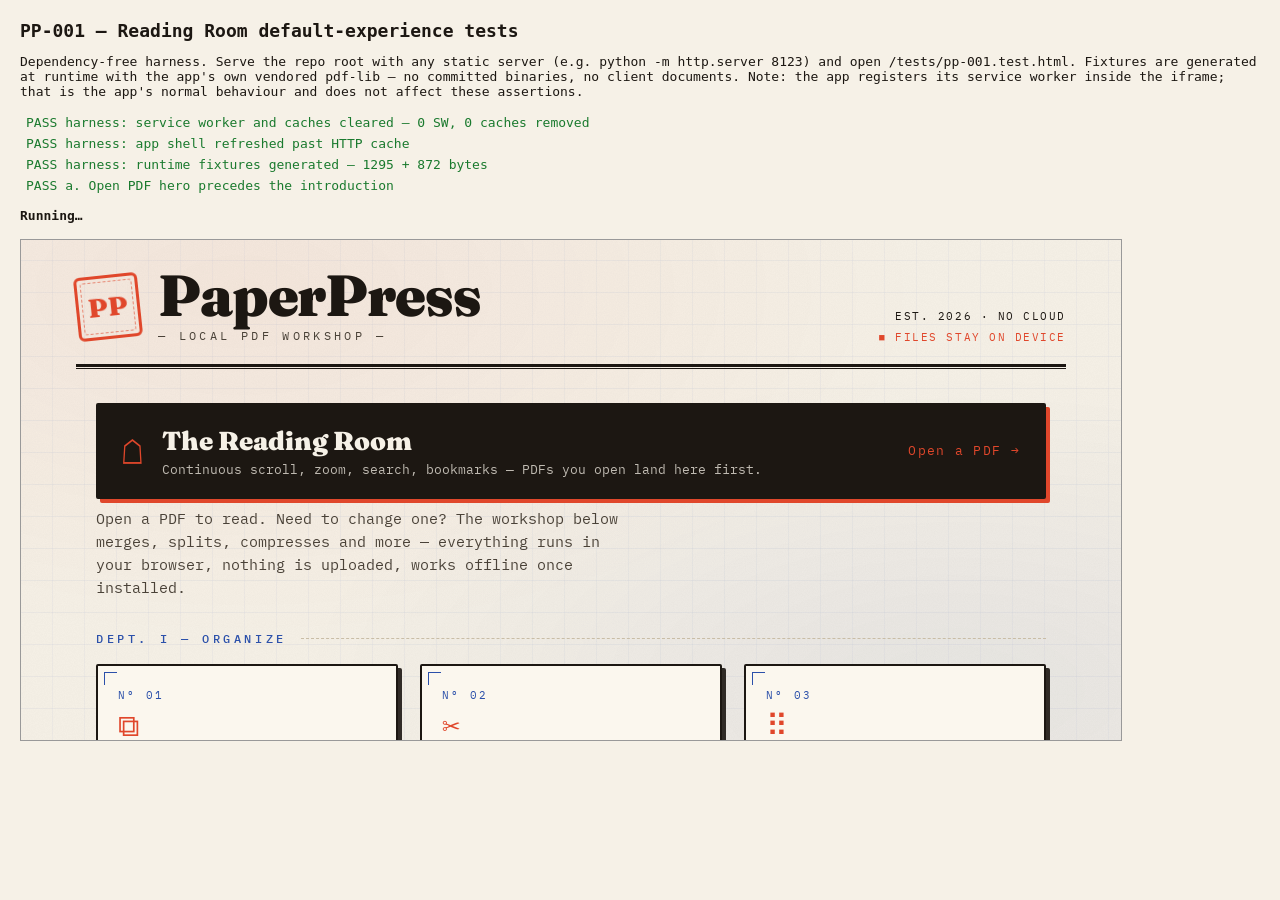
==== commit 556d1019: "Handle asynchronous viewer and cache operations" ====
--- a/tests/pp-001.test.html
+++ b/tests/pp-001.test.html
@@ -96,6 +96,11 @@
   const W = frame.contentWindow;
   const D = frame.contentDocument;
   const $ = (sel) => D.querySelector(sel);
+
+  // Record every unhandled promise rejection in the app realm for the whole
+  // run; r1 (at the end) asserts there were none.
+  const rejections = [];
+  W.addEventListener("unhandledrejection", (e) => rejections.push(String(e.reason?.message ?? e.reason)));
 
   // runtime-generated fixtures via the app's own pdf-lib.
   // Note: no array/object literals from THIS realm may cross into pdf-lib
@@ -1278,6 +1283,141 @@
     W.__viewer.exit(); await sleep(80);
   });
 
+  // ================= handled async promises (fix/handled-async-promises-pr5) =================
+  // Failures are injected by wrapping pdf.js document methods on the real
+  // handle (or its prototype, when the call happens inside open()); every
+  // wrapper is restored in a finally. Console and alert spies likewise.
+  const pageEl = (n) => $(`#pv-pages .pv-page[data-page="${n}"]`);
+  const spyWarnAlert = () => {
+    const s = { warns: [], alerted: false, ow: W.console.warn, oa: W.alert };
+    W.console.warn = (...a) => s.warns.push(a.map(String).join(" "));
+    W.alert = () => { s.alerted = true; };
+    s.restore = () => { W.console.warn = s.ow; W.alert = s.oa; };
+    return s;
+  };
+
+  await check("r2. Outline load failure shows unavailable message; reading continues", async () => {
+    await freshReader("outline-seed.pdf");
+    const proto = Object.getPrototypeOf(W.__viewer._activeDoc());
+    const orig = proto.getOutline;
+    proto.getOutline = function () { return Promise.reject(new Error("outline unavailable")); };
+    try {
+      await W.__viewer.open(await mkNamed(3, "outline-fail.pdf")); await sleep(400);
+    } finally { proto.getOutline = orig; }
+    const txt = $("#pv-outline").textContent;
+    assert(txt.includes("Bookmarks couldn't be loaded for this document."), "unavailable message missing: " + txt);
+    assert(!txt.includes("No bookmarks"), "failure misreported as no bookmarks");
+    assert(title() === "outline-fail.pdf" && $("#pv-count").textContent === "3", "document not open");
+    assert(pageEl(1).dataset.rendered === "1", "page 1 not rendered");
+  });
+
+  await check("r3. PDF without an outline shows 'No bookmarks in this document.'", async () => {
+    await W.__viewer.open(await mkNamed(2, "no-outline.pdf")); await sleep(300);
+    const txt = $("#pv-outline").textContent.trim();
+    assert(txt === "No bookmarks in this document.", "got: " + txt);
+  });
+
+  await check("r4. Stale outline from document A cannot populate document B", async () => {
+    const proto = Object.getPrototypeOf(W.__viewer._activeDoc());
+    const orig = proto.getOutline;
+    let release; const gate = new Promise((r) => { release = r; });
+    let first = true;
+    proto.getOutline = function () {
+      if (first) { first = false; return gate.then(() => [{ title: "STALE-A", dest: null, items: [] }]); }
+      return orig.call(this);
+    };
+    try {
+      await W.__viewer.open(await mkNamed(2, "outline-A.pdf")); await sleep(150);
+      await W.__viewer.open(await mkNamed(2, "outline-B.pdf")); await sleep(300);
+    } finally { proto.getOutline = orig; }
+    release(); await sleep(150); // A's outline now resolves, after B is active
+    const txt = $("#pv-outline").textContent;
+    assert(title() === "outline-B.pdf", "active changed: " + title());
+    assert(!txt.includes("STALE-A"), "A's bookmarks leaked into B's outline");
+    assert(txt.trim() === "No bookmarks in this document.", "B's outline state wrong: " + txt);
+  });
+
+  await check("r5. One page failing to render: page blank, marker clears, others usable, no alert", async () => {
+    await W.__viewer.open(await mkNamed(3, "render-fail.pdf")); await sleep(400);
+    await setZoom("50");
+    const doc = W.__viewer._activeDoc();
+    const orig = doc.getPage;
+    // non-Error rejection value: the catch block itself must not throw
+    doc.getPage = function (n) { return n === 2 ? Promise.reject(undefined) : orig.call(this, n); };
+    const s = spyWarnAlert();
+    const rej0 = rejections.length;
+    try {
+      await setZoom("100"); await sleep(300); // rerenderAll → explicit renderInto path
+      assert(pageEl(2).dataset.rendered !== "1", "page 2 rendered despite failure");
+      assert(pageEl(1).dataset.rendered === "1", "page 1 not rendered");
+      assert(s.warns.some((w) => w.includes("Page 2 render failed")), "no per-page warning: " + JSON.stringify(s.warns));
+      assert(s.warns.every((w) => !w.includes("render-fail")), "filename in warning");
+      assert(s.warns.length <= 3, "repeated warnings (retry loop?): " + s.warns.length);
+      assert(!s.alerted, "alert shown for a page render failure");
+      await sleep(100);
+      assert(rejections.length === rej0, "unhandled rejection: " + rejections.slice(rej0).join(" | "));
+    } finally { doc.getPage = orig; s.restore(); }
+    await setZoom("50"); await sleep(300); // getPage works again → page 2 must render
+    assert(pageEl(2).dataset.rendered === "1", "page 2 cannot render after recovery — rendering marker stuck");
+  });
+
+  await check("r6. Superseded document's pending render is dropped silently", async () => {
+    await W.__viewer.open(await mkNamed(3, "super-A.pdf")); await sleep(400);
+    const docA = W.__viewer._activeDoc();
+    const orig = docA.getPage;
+    let release; const gate = new Promise((r) => { release = r; });
+    docA.getPage = function (n) { return gate.then(() => orig.call(this, n)); };
+    const s = spyWarnAlert();
+    const rej0 = rejections.length;
+    try {
+      await setZoom("50"); // A's page renders now wait on the gate
+      await W.__viewer.open(await mkNamed(2, "super-B.pdf")); await sleep(300);
+      release(); await sleep(400); // A's work resumes against its destroyed document
+      assert(title() === "super-B.pdf" && W.__viewer._activeDoc() !== docA, "active document changed");
+      assert($("#pv-count").textContent === "2" && D.querySelectorAll("#pv-pages .pv-page").length === 2, "B's page shells disturbed");
+      assert(pageEl(1).dataset.rendered === "1", "B page 1 not rendered");
+      assert(!s.warns.some((w) => /render failed/.test(w)), "misleading render-failure report: " + JSON.stringify(s.warns));
+      assert(!s.alerted, "alert shown");
+      assert(rejections.length === rej0, "unhandled rejection: " + rejections.slice(rej0).join(" | "));
+    } finally { docA.getPage = orig; s.restore(); }
+  });
+
+  await check("r7. Thumbnail failure leaves numbered placeholder; reading unaffected", async () => {
+    await freshReader("thumb-seed.pdf");
+    const proto = Object.getPrototypeOf(W.__viewer._activeDoc());
+    const orig = proto.getPage;
+    proto.getPage = function (n) { return n === 2 ? Promise.reject(new Error("page unavailable")) : orig.call(this, n); };
+    const s = spyWarnAlert();
+    const rej0 = rejections.length;
+    try {
+      await W.__viewer.open(await mkNamed(3, "thumb-fail.pdf")); await sleep(300);
+      D.querySelector("#pv-sidebar-toggle").click(); await sleep(500);
+      const t1 = $('#pv-thumbs .pv-thumb[data-page="1"]');
+      const t2 = $('#pv-thumbs .pv-thumb[data-page="2"]');
+      assert(t1.querySelector("canvas"), "thumbnail 1 not rendered");
+      assert(t2.querySelector(".pv-thumb-no")?.textContent === "2", "thumbnail 2 label missing");
+      assert(!t2.querySelector("canvas"), "thumbnail 2 rendered despite failure");
+      assert(t2.dataset.done === "0", "retry state not available: done=" + t2.dataset.done);
+      D.activeElement?.blur(); // synthetic click doesn't move focus; a focused page field is never overwritten
+      t2.click(); await sleep(300);
+      assert($("#pv-pageno").value === "2", "navigation via failed thumbnail broken: " + $("#pv-pageno").value);
+      assert(pageEl(1).dataset.rendered === "1" || pageEl(3).dataset.rendered === "1", "no pages render");
+      assert(!s.alerted, "alert shown");
+      await sleep(100);
+      assert(rejections.length === rej0, "unhandled rejection: " + rejections.slice(rej0).join(" | "));
+    } finally {
+      proto.getPage = orig; s.restore();
+      if ($("#pv-sidebar").classList.contains("open")) D.querySelector("#pv-sidebar-toggle").click();
+      W.__viewer.exit(); await sleep(80);
+    }
+  });
+
+  // r1 runs last so it covers the complete harness run.
+  await check("r1. No unhandled promise rejections across the complete run", async () => {
+    await sleep(300);
+    assert(rejections.length === 0, `${rejections.length} unhandled: ` + rejections.slice(0, 3).join(" | "));
+  });
+
   summaryEl.textContent = `${passCount} passed, ${failCount} failed`;
   summaryEl.style.color = failCount ? "#c0281a" : "#1a7a2e";
   document.title = (failCount ? "FAIL " : "PASS ") + "PP-001 tests";
